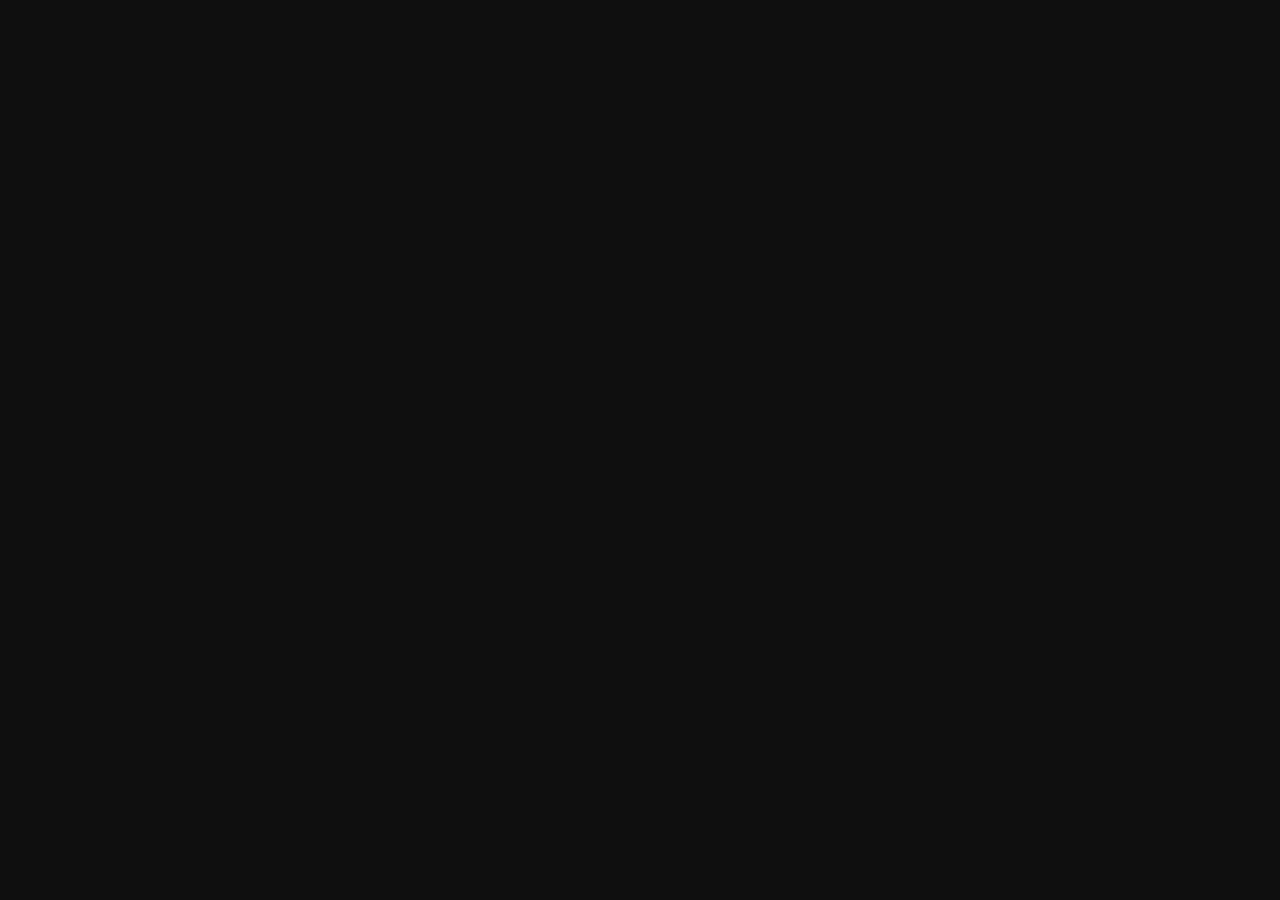
==== index.html @ 7dded7a1 "- fix google search index missings" ====
<!DOCTYPE html>
<html lang="en">
<head>
    <meta charset="UTF-8">
    <meta name="viewport" content="width=device-width, initial-scale=1.0">
    <title>Quit Smoking App | MyQuitly – Step by Step to Smoke-Free Life</title>
    
    <!-- Additional SEO Meta Tags -->
    <meta name="keywords" content="quit smoking app, stop smoking app, smoking cessation app, quit cigarettes, become non-smoker, reduce smoking">
    <meta name="author" content="MyQuitly">
    <meta name="robots" content="index, follow, max-image-preview:large, max-snippet:-1, max-video-preview:-1">
    <meta name="theme-color" content="#20C997">
    <meta name="msapplication-TileColor" content="#20C997">
    <meta name="description" content="MyQuitly is your quit smoking app: With a personalized reduction plan, daily check-ins and motivation, MyQuitly guides you step by step to a smoke-free life.">
    
    <!-- Meta Refresh as fallback for search engines (after JavaScript redirect) -->
    <meta http-equiv="refresh" content="2;url=https://myquitly.stargate-innovationhub.com/en/">
    
    <!-- SEO Meta Tags -->
    <link rel="canonical" href="https://myquitly.stargate-innovationhub.com/">
    <link rel="alternate" hreflang="en" href="https://myquitly.stargate-innovationhub.com/en/">
    <link rel="alternate" hreflang="de" href="https://myquitly.stargate-innovationhub.com/de/">
    <link rel="alternate" hreflang="x-default" href="https://myquitly.stargate-innovationhub.com/en/">
    
    <!-- Open Graph Meta Tags -->
    <meta property="og:title" content="Quit Smoking App | MyQuitly">
    <meta property="og:description" content="The quit smoking app with personalized reduction plan and daily guidance.">
    <meta property="og:url" content="https://myquitly.stargate-innovationhub.com/">
    <meta property="og:locale" content="en_US">
    <meta property="og:type" content="website">
    <meta property="og:image" content="https://myquitly.stargate-innovationhub.com/assets/en/Group 2_long.png">
    <meta property="og:image:width" content="1200">
    <meta property="og:image:height" content="630">
    <meta property="og:image:alt" content="MyQuitly quit smoking app screenshots">
    <meta property="og:site_name" content="MyQuitly">
    
    <!-- Twitter Card Meta Tags -->
    <meta name="twitter:card" content="summary_large_image">
    <meta name="twitter:title" content="Quit Smoking App | MyQuitly">
    <meta name="twitter:description" content="Quit smoking step by step with MyQuitly – without cold turkey.">
    <meta name="twitter:image" content="https://myquitly.stargate-innovationhub.com/assets/en/Group 2_long.png">
    <meta name="twitter:image:alt" content="MyQuitly quit smoking app screenshots">
    <meta name="twitter:site" content="@MyQuitly">
    <meta name="twitter:creator" content="@MyQuitly">
    
    <link rel="icon" type="image/png" href="assets/myquitly-icon-ios-app-store-1024x1024.png?v=5">
    <link rel="stylesheet" href="styles.css">
    
    <!-- JSON-LD Structured Data: SoftwareApplication -->
    <script type="application/ld+json">
    {
        "@context": "https://schema.org",
        "@type": "SoftwareApplication",
        "name": "MyQuitly",
        "applicationCategory": "HealthApplication",
        "operatingSystem": ["Android", "iOS"],
        "description": "MyQuitly is a quit smoking app that uses a personalized reduction plan to help users quit smoking step by step.",
        "url": "https://myquitly.stargate-innovationhub.com/",
        "inLanguage": ["en", "de"],
        "offers": {
            "@type": "Offer",
            "price": "0",
            "priceCurrency": "USD"
        },
        "creator": {
            "@type": "Organization",
            "name": "MyQuitly",
            "url": "https://myquitly.stargate-innovationhub.com/"
        },
        "featureList": [
            "Personalized reduction plan",
            "Daily check-ins",
            "Gamification elements",
            "Craving resistance timer",
            "Trigger analysis",
            "Milestone tracking"
        ],
        "screenshot": "https://myquitly.stargate-innovationhub.com/assets/en/Group 2_long.png"
    }
    </script>
    <link href="https://fonts.googleapis.com/css2?family=Inter:wght@300;400;500;600;700&display=swap" rel="stylesheet">
    <link rel="stylesheet" href="https://cdnjs.cloudflare.com/ajax/libs/font-awesome/6.0.0/css/all.min.css">
    
    <style>
        .redirect-container {
            display: flex;
            flex-direction: column;
            justify-content: center;
            align-items: center;
            min-height: 100vh;
            background: linear-gradient(135deg, #20C997 0%, #06B6D4 100%);
            color: white;
            text-align: center;
            font-family: 'Inter', sans-serif;
        }
        
        .redirect-logo {
            font-size: 3rem;
            margin-bottom: 2rem;
            animation: pulse 2s infinite;
        }
        
        .redirect-text {
            font-size: 1.5rem;
            margin-bottom: 2rem;
            font-weight: 500;
        }
        
        .redirect-links {
            display: flex;
            gap: 1rem;
            margin-top: 2rem;
        }
        
        .redirect-link {
            background: rgba(255, 255, 255, 0.2);
            color: white;
            padding: 12px 24px;
            border-radius: 8px;
            text-decoration: none;
            font-weight: 500;
            transition: all 0.3s ease;
            border: 2px solid transparent;
        }
        
        .redirect-link:hover {
            background: rgba(255, 255, 255, 0.3);
            border-color: rgba(255, 255, 255, 0.5);
            transform: translateY(-2px);
        }
        
        .loading-spinner {
            width: 40px;
            height: 40px;
            border: 4px solid rgba(255, 255, 255, 0.3);
            border-top: 4px solid white;
            border-radius: 50%;
            animation: spin 1s linear infinite;
            margin: 1rem auto;
        }
        
        @keyframes pulse {
            0%, 100% { transform: scale(1); }
            50% { transform: scale(1.05); }
        }
        
        @keyframes spin {
            0% { transform: rotate(0deg); }
            100% { transform: rotate(360deg); }
        }
        
        @media (max-width: 768px) {
            .redirect-links {
                flex-direction: column;
                align-items: center;
            }
            
            .redirect-text {
                font-size: 1.2rem;
                padding: 0 1rem;
            }
        }
    </style>
</head>
<body class="redirect-page">
    <div class="redirect-container">
        <div class="redirect-logo">🚭 My Quitly</div>
        <div class="redirect-text">Detecting your language preference...</div>
        <div class="loading-spinner"></div>
        <div class="redirect-text">Or choose your language:</div>
        <div class="redirect-links">
            <a href="en/" class="redirect-link">🇺🇸 English</a>
            <a href="de/" class="redirect-link">🇩🇪 Deutsch</a>
        </div>
    </div>

    <script>
        // Language detection and redirect
        function detectAndRedirect() {
            // Check for saved preference first
            const savedLang = localStorage.getItem('myquitly-language');
            if (savedLang && (savedLang === 'en' || savedLang === 'de')) {
                window.location.href = savedLang + '/';
                return;
            }
            
            // Check URL parameters
            const urlParams = new URLSearchParams(window.location.search);
            const langParam = urlParams.get('lang');
            if (langParam && (langParam === 'en' || langParam === 'de')) {
                localStorage.setItem('myquitly-language', langParam);
                window.location.href = langParam + '/';
                return;
            }
            
            // Check browser language
            const browserLang = navigator.language || navigator.userLanguage;
            if (browserLang.startsWith('de')) {
                window.location.href = 'de/';
                return;
            }
            
            // Check for German-speaking countries based on timezone
            try {
                const timezone = Intl.DateTimeFormat().resolvedOptions().timeZone;
                const germanTimezones = ['Europe/Berlin', 'Europe/Vienna', 'Europe/Zurich', 'Europe/Luxembourg', 'Europe/Vaduz'];
                if (germanTimezones.includes(timezone)) {
                    window.location.href = 'de/';
                    return;
                }
            } catch (e) {
                console.log('Timezone detection failed:', e);
            }
            
            // Default to English
            window.location.href = 'en/';
        }
        
        // Redirect after a short delay to show the loading animation
        setTimeout(detectAndRedirect, 1500);
        
        // Also redirect immediately if user clicks a language link
        document.querySelectorAll('.redirect-link').forEach(link => {
            link.addEventListener('click', (e) => {
                e.preventDefault();
                const lang = link.href.includes('/en/') ? 'en' : 'de';
                localStorage.setItem('myquitly-language', lang);
                window.location.href = lang + '/';
            });
        });
    </script>
</body>
</html>
---- styles.css ----
/* Reset and Base Styles */
* {
    margin: 0;
    padding: 0;
    box-sizing: border-box;
}

html {
    scroll-behavior: smooth;
}

/* Prevent flash of untranslated content - only for main redirect page */
body.redirect-page {
    opacity: 0;
    transition: opacity 0.3s ease-in-out;
}

body.redirect-page.translated {
    opacity: 1;
}

:root {
    /* Color Palette - My Quitly Brand Colors (Dark Mode) */
    --primary-color: #20C997;
    --primary-dark: #1BB887;
    --secondary-color: #06B6D4;
    --accent-color: #FF6B35;
    --text-primary: #FFFFFF;
    --text-secondary: #A0A0A0;
    --text-light: #6B6B6B;
    --bg-primary: #0F0F0F;
    --bg-secondary: #1A1A1A;
    --bg-dark: #111827;
    --bg-card: #242424;
    --border-color: #3A3A3A;
    --shadow-sm: 0 2px 4px rgba(0, 0, 0, 0.3);
    --shadow-md: 0 4px 8px rgba(0, 0, 0, 0.4);
    --shadow-lg: 0 8px 16px rgba(0, 0, 0, 0.5);
    --shadow-xl: 0 20px 40px rgba(0, 0, 0, 0.6);
    
    /* Typography */
    --font-family: 'Inter', -apple-system, BlinkMacSystemFont, 'Segoe UI', Roboto, sans-serif;
    --font-size-xs: 0.75rem;
    --font-size-sm: 0.875rem;
    --font-size-base: 1rem;
    --font-size-lg: 1.125rem;
    --font-size-xl: 1.25rem;
    --font-size-2xl: 1.5rem;
    --font-size-3xl: 1.875rem;
    --font-size-4xl: 2.25rem;
    --font-size-5xl: 3rem;
    --font-size-6xl: 3.75rem;
    
    /* Spacing */
    --spacing-1: 0.25rem;
    --spacing-2: 0.5rem;
    --spacing-3: 0.75rem;
    --spacing-4: 1rem;
    --spacing-5: 1.25rem;
    --spacing-6: 1.5rem;
    --spacing-8: 2rem;
    --spacing-10: 2.5rem;
    --spacing-12: 3rem;
    --spacing-16: 4rem;
    --spacing-20: 5rem;
    --spacing-24: 6rem;
    
    /* Border Radius */
    --radius-sm: 0.25rem;
    --radius-md: 0.375rem;
    --radius-lg: 0.5rem;
    --radius-xl: 0.75rem;
    --radius-2xl: 1rem;
    --radius-full: 9999px;
    
    /* Transitions */
    --transition-fast: 150ms ease-in-out;
    --transition-normal: 300ms ease-in-out;
    --transition-slow: 500ms ease-in-out;
}

body {
    font-family: var(--font-family);
    line-height: 1.6;
    color: var(--text-primary);
    background-color: var(--bg-primary);
    overflow-x: hidden;
}

/* Utility Classes */
.container {
    max-width: 100%;
    margin: 0;
    padding: 0 var(--spacing-4);
    width: 100%;
}

.gradient-text {
    background: linear-gradient(135deg, var(--primary-color), var(--secondary-color));
    -webkit-background-clip: text;
    -webkit-text-fill-color: transparent;
    background-clip: text;
}

/* Navigation */
.navbar {
    position: fixed;
    top: 0;
    width: 100%;
    background: rgba(15, 15, 15, 0.95);
    backdrop-filter: blur(10px);
    border-bottom: 1px solid var(--border-color);
    z-index: 1000;
    transition: var(--transition-normal);
}

.nav-container {
    max-width: 100%;
    margin: 0;
    padding: 0 var(--spacing-4);
    display: flex;
    justify-content: space-between;
    align-items: center;
    height: 70px;
    width: 100%;
}

.nav-logo {
    display: flex;
    align-items: center;
    gap: var(--spacing-3);
    text-decoration: none;
    color: inherit;
}

.nav-logo:link,
.nav-logo:visited,
.nav-logo:hover,
.nav-logo:focus {
    text-decoration: none;
    color: inherit;
}

.logo-img {
    width: 40px;
    height: 40px;
    object-fit: contain;
    border-radius: 8px;
}

.nav-logo h2 {
    font-size: var(--font-size-2xl);
    font-weight: 700;
    background: linear-gradient(135deg, var(--primary-color), var(--secondary-color));
    -webkit-background-clip: text;
    -webkit-text-fill-color: transparent;
    background-clip: text;
}

.nav-menu {
    display: flex;
    align-items: center;
    gap: var(--spacing-8);
}

.nav-link {
    text-decoration: none;
    color: var(--text-primary);
    font-weight: 500;
    transition: var(--transition-fast);
    position: relative;
}

.nav-link:hover {
    color: var(--primary-color);
}

.nav-link.cta-button {
    background: linear-gradient(135deg, var(--primary-color), var(--primary-dark));
    color: white;
    padding: var(--spacing-2) var(--spacing-6);
    border-radius: var(--radius-full);
    transition: var(--transition-normal);
}

.nav-link.cta-button:hover {
    transform: translateY(-2px);
    box-shadow: var(--shadow-lg);
    color: white;
}

.language-switcher {
    background: transparent;
    border: 2px solid var(--border-color);
    border-radius: var(--radius-lg);
    padding: var(--spacing-2) var(--spacing-4);
    display: flex;
    align-items: center;
    gap: var(--spacing-2);
    cursor: pointer;
    transition: var(--transition-fast);
    color: var(--text-primary);
    font-weight: 500;
}

.language-switcher:hover {
    border-color: var(--primary-color);
    color: var(--primary-color);
}

.language-switcher i {
    font-size: var(--font-size-sm);
}

.nav-toggle {
    display: none;
    flex-direction: column;
    cursor: pointer;
}

.bar {
    width: 25px;
    height: 3px;
    background: var(--text-primary);
    margin: 3px 0;
    transition: var(--transition-fast);
    border-radius: var(--radius-sm);
}

/* Hero Section */
.hero {
    min-height: 100vh;
    display: flex;
    align-items: center;
    padding-top: 100px;
    background: var(--bg-primary);
    position: relative;
    overflow: hidden;
}

.hero::before {
    content: '';
    position: absolute;
    top: 0;
    left: 0;
    right: 0;
    bottom: 0;
    background: url('data:image/svg+xml,<svg xmlns="http://www.w3.org/2000/svg" viewBox="0 0 100 100"><defs><pattern id="grain" width="100" height="100" patternUnits="userSpaceOnUse"><circle cx="25" cy="25" r="1" fill="%23ffffff" opacity="0.03"/><circle cx="75" cy="75" r="1" fill="%23ffffff" opacity="0.03"/><circle cx="50" cy="10" r="0.5" fill="%23ffffff" opacity="0.02"/><circle cx="10" cy="60" r="0.5" fill="%23ffffff" opacity="0.02"/><circle cx="90" cy="40" r="0.5" fill="%23ffffff" opacity="0.02"/></pattern></defs><rect width="100" height="100" fill="url(%23grain)"/></svg>');
    pointer-events: none;
}

.hero-container {
    max-width: 100%;
    margin: 0;
    padding: 0 var(--spacing-4);
    display: grid;
    grid-template-columns: 1fr 1fr;
    gap: var(--spacing-16);
    align-items: center;
    position: relative;
    z-index: 1;
    width: 100%;
}

.hero-badge {
    display: inline-flex;
    align-items: center;
    gap: var(--spacing-2);
    background: rgba(32, 201, 151, 0.2);
    color: var(--primary-color);
    padding: var(--spacing-2) var(--spacing-4);
    border-radius: var(--radius-full);
    font-size: var(--font-size-sm);
    font-weight: 500;
    margin-bottom: var(--spacing-6);
    animation: fadeInUp 0.6s ease-out;
}

.hero-title {
    font-size: var(--font-size-6xl);
    font-weight: 700;
    line-height: 1.1;
    margin-bottom: var(--spacing-6);
    animation: fadeInUp 0.6s ease-out 0.2s both;
}

.hero-description {
    font-size: var(--font-size-lg);
    color: var(--text-secondary);
    margin-bottom: var(--spacing-4);
    line-height: 1.7;
    animation: fadeInUp 0.6s ease-out 0.4s both;
}

.hero-slogan {
    font-size: var(--font-size-xl);
    font-weight: 600;
    color: var(--primary-color);
    margin-bottom: var(--spacing-8);
    animation: fadeInUp 0.6s ease-out 0.5s both;
}

.hero-buttons {
    display: flex;
    gap: var(--spacing-4);
    margin-bottom: var(--spacing-12);
    animation: fadeInUp 0.6s ease-out 0.6s both;
}

.btn {
    display: inline-flex;
    align-items: center;
    gap: var(--spacing-2);
    padding: var(--spacing-4) var(--spacing-8);
    border: none;
    border-radius: var(--radius-lg);
    font-size: var(--font-size-base);
    font-weight: 600;
    cursor: pointer;
    transition: var(--transition-normal);
    text-decoration: none;
    position: relative;
    overflow: hidden;
}

.app-store-btn {
    padding: var(--spacing-3) var(--spacing-6);
    background: #000;
    color: white;
    display: flex;
    align-items: center;
    gap: var(--spacing-3);
    border-radius: var(--radius-xl);
    font-size: var(--font-size-sm);
    font-weight: 600;
    text-decoration: none;
    transition: var(--transition-normal);
    min-width: 200px;
    width: 200px;
    justify-content: center;
}

.app-store-btn:hover {
    transform: translateY(-2px);
    box-shadow: var(--shadow-xl);
    background: #333;
    color: white;
}

.app-store-btn i {
    font-size: var(--font-size-xl);
}

.btn-text {
    display: flex;
    flex-direction: column;
    align-items: flex-start;
    line-height: 1.2;
}

.btn-small {
    font-size: 10px;
    font-weight: 400;
}

.btn-large {
    font-size: var(--font-size-base);
    font-weight: 600;
}

/* App Store Button Wrapper & Coming Soon Overlay */
.app-store-btn-wrapper {
    position: relative;
    display: inline-block;
}

.app-store-btn.disabled {
    opacity: 0.6;
    cursor: not-allowed;
    pointer-events: none;
}

.coming-soon-overlay {
    position: absolute;
    top: 50%;
    left: 50%;
    transform: translate(-50%, -50%);
    background: linear-gradient(135deg, var(--primary-color), var(--secondary-color));
    color: white;
    padding: var(--spacing-2) var(--spacing-4);
    border-radius: var(--radius-lg);
    font-size: var(--font-size-sm);
    font-weight: 600;
    box-shadow: var(--shadow-lg);
    z-index: 10;
    white-space: nowrap;
    animation: pulse 2s infinite;
}

@keyframes pulse {
    0%, 100% {
        transform: translate(-50%, -50%) scale(1);
        opacity: 1;
    }
    50% {
        transform: translate(-50%, -50%) scale(1.05);
        opacity: 0.9;
    }
}

.btn::before {
    content: '';
    position: absolute;
    top: 0;
    left: -100%;
    width: 100%;
    height: 100%;
    background: linear-gradient(90deg, transparent, rgba(255, 255, 255, 0.2), transparent);
    transition: var(--transition-slow);
}

.btn:hover::before {
    left: 100%;
}

.btn-primary {
    background: linear-gradient(135deg, var(--primary-color), var(--primary-dark));
    color: white;
    box-shadow: var(--shadow-md);
}

.btn-primary:hover {
    transform: translateY(-2px);
    box-shadow: var(--shadow-xl);
}

.btn-secondary {
    background: transparent;
    color: var(--text-primary);
    border: 2px solid var(--border-color);
}

.btn-secondary:hover {
    background: var(--bg-secondary);
    border-color: var(--primary-color);
    color: var(--primary-color);
    transform: translateY(-2px);
}

.hero-stats {
    display: flex;
    gap: var(--spacing-8);
    margin-bottom: var(--spacing-16);
    animation: fadeInUp 0.6s ease-out 0.8s both;
}

/* Hero Visual & App Showcase */
.hero-visual {
    display: flex;
    justify-content: center;
    align-items: center;
    animation: fadeInRight 0.8s ease-out 0.4s both;
    width: 100%;
}

.app-showcase {
    width: 100%;
    max-width: 1400px;
    margin: 0 auto;
    overflow: hidden;
    border-radius: var(--radius-2xl);
    box-shadow: var(--shadow-2xl);
    position: relative;
    height: 600px;
}

.showcase-image {
    width: 100%;
    height: 600px;
    border-radius: var(--radius-2xl);
    transition: var(--transition-normal);
    animation: slideHorizontal 30s linear infinite;
    object-fit: cover;
    object-position: left center;
}

.showcase-image:hover {
    animation-play-state: paused;
}

@keyframes slideHorizontal {
    0% {
        object-position: left center;
    }
    100% {
        object-position: right center;
    }
}

.stat {
    text-align: center;
}

.stat h3 {
    font-size: var(--font-size-2xl);
    font-weight: 700;
    color: var(--primary-color);
    margin-bottom: 0;
    line-height: 1.2;
}

/* Phone Mockup */
.phone-mockup {
    position: relative;
    display: flex;
    justify-content: center;
    align-items: center;
    animation: fadeInRight 0.8s ease-out 0.4s both;
}

.phone-screen {
    width: 280px;
    height: 560px;
    background: var(--bg-primary);
    border-radius: 40px;
    padding: 20px;
    box-shadow: var(--shadow-xl);
    position: relative;
    overflow: hidden;
}

.phone-screen::before {
    content: '';
    position: absolute;
    top: 10px;
    left: 50%;
    transform: translateX(-50%);
    width: 60px;
    height: 4px;
    background: var(--border-color);
    border-radius: var(--radius-full);
}

.app-interface {
    width: 100%;
    height: 100%;
    background: linear-gradient(135deg, #20C997 0%, #06B6D4 100%);
    border-radius: 30px;
    padding: var(--spacing-6);
    display: flex;
    flex-direction: column;
    position: relative;
    overflow: hidden;
}

.app-interface::before {
    content: '';
    position: absolute;
    top: -50%;
    left: -50%;
    width: 200%;
    height: 200%;
    background: radial-gradient(circle, rgba(255, 255, 255, 0.1) 0%, transparent 70%);
    animation: rotate 20s linear infinite;
}

.status-bar {
    display: flex;
    justify-content: space-between;
    align-items: center;
    color: white;
    font-size: var(--font-size-sm);
    font-weight: 600;
    margin-bottom: var(--spacing-8);
    position: relative;
    z-index: 1;
}

.indicators {
    display: flex;
    gap: var(--spacing-2);
}

.app-content {
    flex: 1;
    display: flex;
    flex-direction: column;
    gap: var(--spacing-4);
    position: relative;
    z-index: 1;
}

.feature-card {
    background: rgba(255, 255, 255, 0.3);
    backdrop-filter: blur(10px);
    border-radius: var(--radius-xl);
    padding: var(--spacing-6);
    text-align: center;
    color: white;
    transition: var(--transition-normal);
    opacity: 1;
}

.feature-card:hover {
    transform: translateY(-4px);
    background: rgba(255, 255, 255, 0.4);
}

.feature-card i {
    font-size: var(--font-size-2xl);
    margin-bottom: var(--spacing-3);
    display: block;
}

.feature-card h4 {
    font-size: var(--font-size-base);
    font-weight: 600;
}

/* Features Section */
.features {
    padding: var(--spacing-24) 0;
    background: var(--bg-primary);
}

.section-header {
    text-align: center;
    margin-bottom: var(--spacing-16);
}

.section-header h2 {
    font-size: var(--font-size-4xl);
    font-weight: 700;
    margin-bottom: var(--spacing-4);
    color: var(--text-primary);
}

.section-header p {
    font-size: var(--font-size-lg);
    color: var(--text-secondary);
    max-width: 600px;
    margin: 0 auto;
}

.features-grid {
    display: grid;
    grid-template-columns: repeat(auto-fit, minmax(280px, 1fr));
    gap: var(--spacing-8);
}

.feature-card {
    background: var(--bg-card);
    border: 1px solid var(--border-color);
    border-radius: var(--radius-xl);
    padding: var(--spacing-8);
    text-align: center;
    transition: var(--transition-normal);
    position: relative;
    overflow: hidden;
}

.feature-card::before {
    content: '';
    position: absolute;
    top: 0;
    left: 0;
    right: 0;
    height: 4px;
    background: linear-gradient(135deg, var(--primary-color), var(--secondary-color));
    transform: scaleX(0);
    transition: var(--transition-normal);
}

.feature-card:hover::before {
    transform: scaleX(1);
}

.feature-card:hover {
    transform: translateY(-8px);
    box-shadow: var(--shadow-xl);
    border-color: var(--primary-color);
}

.feature-icon {
    width: 80px;
    height: 80px;
    background: linear-gradient(135deg, var(--primary-color), var(--secondary-color));
    border-radius: var(--radius-2xl);
    display: flex;
    align-items: center;
    justify-content: center;
    margin: 0 auto var(--spacing-6);
    transition: var(--transition-normal);
    position: relative;
}

.feature-card:hover .feature-icon {
    transform: scale(1.1) rotate(5deg);
}

.feature-icon i {
    font-size: 2.5rem;
    color: white;
    line-height: 1;
    display: flex;
    align-items: center;
    justify-content: center;
    width: 100%;
    height: 100%;
    padding-top: 4px;
}

.feature-card h3 {
    font-size: var(--font-size-xl);
    font-weight: 600;
    margin-bottom: var(--spacing-4);
    color: var(--text-primary);
}

.feature-card p {
    color: var(--text-secondary);
    line-height: 1.7;
}

/* About Section */
.about {
    padding: var(--spacing-24) 0;
    background: linear-gradient(135deg, rgba(32, 201, 151, 0.08), rgba(6, 182, 212, 0.08));
}

.about-grid {
    display: grid;
    grid-template-columns: repeat(auto-fit, minmax(280px, 1fr));
    gap: var(--spacing-8);
    margin-top: var(--spacing-12);
}

.about-card {
    background: var(--bg-card);
    border-radius: var(--radius-2xl);
    padding: var(--spacing-8);
    text-align: center;
    box-shadow: var(--shadow-md);
    transition: var(--transition-normal);
}

.about-card:hover {
    transform: translateY(-4px);
    box-shadow: var(--shadow-lg);
}

.visual-card {
    background: var(--bg-card);
    border-radius: var(--radius-xl);
    padding: var(--spacing-8);
    box-shadow: var(--shadow-lg);
    border: 1px solid var(--border-color);
}

.card-header {
    margin-bottom: var(--spacing-6);
}

.card-dots {
    display: flex;
    gap: var(--spacing-2);
}

.card-dots span {
    width: 12px;
    height: 12px;
    border-radius: var(--radius-full);
    background: var(--border-color);
}

.card-dots span:first-child {
    background: #ff5f57;
}

.card-dots span:nth-child(2) {
    background: #ffbd2e;
}

.card-dots span:last-child {
    background: #28ca42;
}

.progress-item {
    display: flex;
    align-items: center;
    gap: var(--spacing-4);
    margin-bottom: var(--spacing-6);
}

.progress-item span:first-child {
    min-width: 120px;
    font-weight: 500;
    color: var(--text-primary);
}

.progress-bar {
    flex: 1;
    height: 8px;
    background: var(--border-color);
    border-radius: var(--radius-full);
    overflow: hidden;
}

.progress-fill {
    height: 100%;
    background: linear-gradient(135deg, var(--primary-color), var(--secondary-color));
    border-radius: var(--radius-full);
    transition: var(--transition-slow);
    transform: scaleX(0);
    transform-origin: left;
}

.progress-value {
    min-width: 40px;
    font-weight: 600;
    color: var(--primary-color);
}

/* How It Works Section */
.how-it-works {
    padding: var(--spacing-24) 0;
    background: var(--bg-primary);
}

.how-it-works-content {
    display: grid;
    grid-template-columns: repeat(auto-fit, minmax(280px, 1fr));
    gap: var(--spacing-8);
    margin-top: var(--spacing-12);
}

.how-it-works-card {
    background: var(--bg-card);
    border-radius: var(--radius-2xl);
    padding: var(--spacing-8);
    box-shadow: var(--shadow-md);
    position: relative;
    transition: var(--transition-normal);
}

.how-it-works-card:hover {
    transform: translateY(-8px);
    box-shadow: var(--shadow-xl);
}

.how-it-works-card .card-number {
    position: absolute;
    top: -20px;
    left: 50%;
    transform: translateX(-50%);
    background: linear-gradient(135deg, var(--primary-color), var(--secondary-color));
    color: white;
    width: 40px;
    height: 40px;
    border-radius: 50%;
    display: flex;
    align-items: center;
    justify-content: center;
    font-weight: 700;
    font-size: var(--font-size-lg);
    z-index: 2;
    align-items: center;
    justify-content: center;
    font-size: var(--font-size-xl);
    font-weight: 700;
    box-shadow: var(--shadow-lg);
}

.card-content {
    margin-top: var(--spacing-4);
}

.card-icon-large {
    font-size: 3rem;
    background: linear-gradient(135deg, var(--primary-color), var(--secondary-color));
    -webkit-background-clip: text;
    -webkit-text-fill-color: transparent;
    background-clip: text;
    margin-bottom: var(--spacing-4);
    text-align: center;
    display: block;
    width: 100%;
}

.countdown-demo, .craving-demo, .streak-demo {
    margin-top: var(--spacing-6);
    padding: var(--spacing-4);
    background: var(--bg-primary);
    border-radius: var(--radius-xl);
}

.countdown-number {
    font-size: var(--font-size-5xl);
    font-weight: 700;
    background: linear-gradient(135deg, var(--primary-color), var(--secondary-color));
    -webkit-background-clip: text;
    -webkit-text-fill-color: transparent;
    background-clip: text;
    text-align: center;
    line-height: 1;
}

.countdown-label {
    text-align: center;
    color: var(--text-secondary);
    font-size: var(--font-size-sm);
    margin-top: var(--spacing-2);
}

.countdown-progress {
    width: 100%;
    height: 12px;
    background: var(--border-color);
    border-radius: var(--radius-full);
    overflow: hidden;
    margin-top: var(--spacing-4);
}

.countdown-bar {
    height: 100%;
    background: linear-gradient(135deg, var(--primary-color), var(--secondary-color));
    border-radius: var(--radius-full);
    transition: var(--transition-slow);
}

.craving-strategies {
    display: flex;
    justify-content: space-around;
    gap: var(--spacing-2);
}

.strategy-item {
    display: flex;
    flex-direction: column;
    align-items: center;
    gap: var(--spacing-2);
    font-size: var(--font-size-xs);
    color: var(--text-secondary);
    text-align: center;
}

.strategy-item i {
    font-size: var(--font-size-xl);
    color: var(--primary-color);
}

.streak-header {
    display: flex;
    align-items: baseline;
    justify-content: center;
    gap: var(--spacing-2);
    margin-bottom: var(--spacing-4);
}

.streak-number {
    font-size: var(--font-size-4xl);
    font-weight: 700;
    background: linear-gradient(135deg, var(--accent-color), #FF6B35);
    -webkit-background-clip: text;
    -webkit-text-fill-color: transparent;
    background-clip: text;
}

.streak-label {
    font-size: var(--font-size-sm);
    color: var(--text-secondary);
}

.streak-grid {
    display: flex;
    justify-content: space-between;
    gap: var(--spacing-2);
}

.streak-day {
    flex: 1;
    aspect-ratio: 1;
    display: flex;
    align-items: center;
    justify-content: center;
    border-radius: var(--radius-lg);
    background: var(--bg-card);
    border: 2px solid var(--border-color);
    font-weight: 600;
    font-size: var(--font-size-sm);
    color: var(--text-light);
    transition: var(--transition-fast);
}

.streak-day.active {
    background: linear-gradient(135deg, var(--accent-color), #FF6B35);
    border-color: transparent;
    color: white;
}

.streak-day.today {
    box-shadow: 0 0 12px rgba(255, 107, 53, 0.4);
}

/* Trust Section */
.trust {
    padding: var(--spacing-24) 0;
    background: linear-gradient(135deg, rgba(32, 201, 151, 0.08), rgba(6, 182, 212, 0.08));
}

.trust-grid {
    display: grid;
    grid-template-columns: repeat(auto-fit, minmax(280px, 1fr));
    gap: var(--spacing-8);
    margin-top: var(--spacing-12);
}

.trust-card {
    background: var(--bg-card);
    border-radius: var(--radius-2xl);
    padding: var(--spacing-8);
    text-align: center;
    box-shadow: var(--shadow-md);
    transition: var(--transition-normal);
}

.trust-card:hover {
    transform: translateY(-4px);
    box-shadow: var(--shadow-lg);
}

.trust-icon {
    font-size: 3rem;
    background: linear-gradient(135deg, var(--primary-color), var(--secondary-color));
    -webkit-background-clip: text;
    -webkit-text-fill-color: transparent;
    background-clip: text;
    margin-bottom: var(--spacing-4);
}

.trust-card h3 {
    font-size: var(--font-size-xl);
    font-weight: 700;
    margin-bottom: var(--spacing-3);
    color: var(--text-primary);
}

.trust-card p {
    color: var(--text-secondary);
    line-height: 1.7;
}

@media (max-width: 768px) {
    .how-it-works-content {
        grid-template-columns: 1fr;
    }
    
    .trust-grid,
    .about-grid {
        grid-template-columns: 1fr;
    }
    
    .countdown-number, .streak-number {
        font-size: var(--font-size-4xl);
    }
}

@media (max-width: 480px) {
    .how-it-works-card {
        padding: var(--spacing-6);
    }
    
    .card-icon-large {
        font-size: 2.5rem;
    }
    
    .trust-icon {
        font-size: 2.5rem;
    }
}

/* Contact Section */
.contact {
    padding: var(--spacing-24) 0;
    background: var(--bg-primary);
}

.contact-content {
    display: flex;
    justify-content: center;
    align-items: center;
    margin-top: var(--spacing-16);
}

.contact-info {
    display: flex;
    flex-direction: row;
    gap: var(--spacing-8);
    align-items: stretch;
    max-width: 900px;
    width: 100%;
}

.contact-item {
    display: flex;
    flex-direction: column;
    align-items: center;
    gap: var(--spacing-4);
    flex: 1;
    text-align: center;
}

.contact-item i {
    width: 60px;
    height: 60px;
    background: linear-gradient(135deg, var(--primary-color), var(--secondary-color));
    border-radius: var(--radius-xl);
    display: flex;
    align-items: center;
    justify-content: center;
    color: white;
    font-size: var(--font-size-xl);
    flex-shrink: 0;
}

.contact-item > div {
    display: flex;
    flex-direction: column;
    align-items: center;
}

.contact-item h4 {
    font-size: var(--font-size-lg);
    font-weight: 600;
    margin-bottom: var(--spacing-1);
    color: var(--text-primary);
}

.contact-item p {
    color: var(--text-secondary);
}

.contact-item a {
    color: var(--text-secondary);
    text-decoration: none;
    transition: var(--transition-fast);
}

.contact-item a:hover {
    color: var(--primary-color);
    text-decoration: underline;
}

.contact-form {
    background: var(--bg-secondary);
    padding: var(--spacing-8);
    border-radius: var(--radius-xl);
    border: 1px solid var(--border-color);
}

.form-group {
    margin-bottom: var(--spacing-6);
}

.form-group input,
.form-group textarea {
    width: 100%;
    padding: var(--spacing-4);
    border: 2px solid var(--border-color);
    border-radius: var(--radius-lg);
    font-size: var(--font-size-base);
    font-family: var(--font-family);
    transition: var(--transition-fast);
    background: var(--bg-primary);
}

.form-group input:focus,
.form-group textarea:focus {
    outline: none;
    border-color: var(--primary-color);
    box-shadow: 0 0 0 3px rgba(32, 201, 151, 0.2);
}

.form-group textarea {
    resize: vertical;
    min-height: 120px;
}

/* Footer */
.footer {
    background: var(--bg-secondary);
    color: white;
    padding: var(--spacing-16) 0 var(--spacing-8);
}

.footer-content {
    display: grid;
    grid-template-columns: 2fr 1fr 1fr 1fr;
    gap: var(--spacing-8);
    margin-bottom: var(--spacing-8);
}

.footer-logo {
    display: flex;
    align-items: center;
    gap: var(--spacing-3);
    margin-bottom: var(--spacing-4);
}

.footer-logo-img {
    width: 32px;
    height: 32px;
    object-fit: contain;
    border-radius: 6px;
}

.footer-logo h3 {
    font-size: var(--font-size-xl);
    font-weight: 600;
    background: linear-gradient(135deg, var(--primary-color), var(--secondary-color));
    -webkit-background-clip: text;
    -webkit-text-fill-color: transparent;
    background-clip: text;
    margin: 0;
}

.footer-section h3,
.footer-section h4 {
    margin-bottom: var(--spacing-4);
    font-weight: 600;
}

.footer-section h3 {
    font-size: var(--font-size-xl);
    background: linear-gradient(135deg, var(--primary-color), var(--secondary-color));
    -webkit-background-clip: text;
    -webkit-text-fill-color: transparent;
    background-clip: text;
}

.footer-section p {
    color: var(--text-secondary);
    margin-bottom: var(--spacing-6);
    line-height: 1.7;
}

.footer-section ul {
    list-style: none;
}

.footer-section ul li {
    margin-bottom: var(--spacing-2);
}

.footer-section ul li a {
    color: var(--text-secondary);
    text-decoration: none;
    transition: var(--transition-fast);
}

.footer-section ul li a:hover {
    color: var(--primary-color);
}

.social-links {
    display: flex;
    gap: var(--spacing-4);
}

.social-links a {
    width: 40px;
    height: 40px;
    background: rgba(255, 255, 255, 0.1);
    border-radius: var(--radius-lg);
    display: flex;
    align-items: center;
    justify-content: center;
    color: white;
    text-decoration: none;
    transition: var(--transition-fast);
}

.social-links a:hover {
    background: var(--primary-color);
    transform: translateY(-2px);
}

.footer-bottom {
    border-top: 1px solid var(--border-color);
    padding-top: var(--spacing-8);
    text-align: center;
    color: var(--text-secondary);
}

/* Animations */
@keyframes fadeInUp {
    from {
        opacity: 0;
        transform: translateY(30px);
    }
    to {
        opacity: 1;
        transform: translateY(0);
    }
}

@keyframes fadeInRight {
    from {
        opacity: 0;
        transform: translateX(30px);
    }
    to {
        opacity: 1;
        transform: translateX(0);
    }
}

@keyframes rotate {
    from {
        transform: rotate(0deg);
    }
    to {
        transform: rotate(360deg);
    }
}

@keyframes float {
    0%, 100% {
        transform: translateY(0px);
    }
    50% {
        transform: translateY(-20px);
    }
}

.phone-mockup {
    animation: float 6s ease-in-out infinite;
}

/* Responsive Design */
@media (max-width: 1024px) {
    .hero-container {
        grid-template-columns: 1fr;
        gap: var(--spacing-12);
        text-align: center;
    }
    
    .hero-visual {
        order: 1;
    }
    
    .app-showcase {
        max-width: 100%;
        height: 400px;
    }
    
    .showcase-image {
        height: 400px;
        width: 100%;
    }
    
    .footer-content {
        grid-template-columns: 1fr 1fr;
        gap: var(--spacing-8);
    }
}

@media (max-width: 768px) {
    .nav-menu {
        position: fixed;
        left: -100%;
        top: 70px;
        flex-direction: column;
        background-color: var(--bg-card);
        width: 100%;
        text-align: center;
        transition: var(--transition-normal);
        box-shadow: var(--shadow-lg);
        padding: var(--spacing-8) 0;
        z-index: 1000;
    }
    
    .nav-menu.active {
        left: 0;
    }
    
    .language-switcher {
        margin-top: var(--spacing-4);
        margin-left: 0;
    }
    
    .nav-toggle {
        display: flex;
    }
    
    .nav-toggle.active .bar:nth-child(2) {
        opacity: 0;
    }
    
    .nav-toggle.active .bar:nth-child(1) {
        transform: translateY(8px) rotate(45deg);
    }
    
    .nav-toggle.active .bar:nth-child(3) {
        transform: translateY(-8px) rotate(-45deg);
    }
    
    .hero-title {
        font-size: var(--font-size-4xl);
    }
    
    .hero-subtitle {
        font-size: var(--font-size-lg);
        margin-bottom: var(--spacing-6);
    }
    
    .hero-buttons {
        flex-direction: column;
        align-items: center;
        gap: var(--spacing-4);
    }
    
    .hero-stats {
        justify-content: center;
        flex-wrap: wrap;
        gap: var(--spacing-4);
    }
    
    .hero-stat {
        min-width: 120px;
        text-align: center;
    }
    
    .features-grid {
        grid-template-columns: 1fr;
        gap: var(--spacing-8);
    }
    
    .footer-content {
        grid-template-columns: 1fr;
        text-align: center;
        gap: var(--spacing-6);
    }
    
    .contact-info {
        flex-direction: column;
        max-width: 600px;
    }
    
    .phone-screen {
        width: 240px;
        height: 480px;
    }
    
    .app-store-btn {
        min-width: 160px;
        font-size: var(--font-size-sm);
        padding: var(--spacing-3) var(--spacing-5);
    }
    
    .section-header h2 {
        font-size: var(--font-size-4xl);
    }
    
    .section-header p {
        font-size: var(--font-size-lg);
    }
}

@media (max-width: 480px) {
    .container {
        padding: 0 var(--spacing-3);
    }
    
    .hero-title {
        font-size: var(--font-size-3xl);
        line-height: 1.2;
    }
    
    .hero-subtitle {
        font-size: var(--font-size-base);
        margin-bottom: var(--spacing-5);
    }
    
    .section-header h2 {
        font-size: var(--font-size-3xl);
    }
    
    .phone-screen {
        width: 200px;
        height: 400px;
        padding: 15px;
    }
    
    .btn {
        padding: var(--spacing-3) var(--spacing-6);
        font-size: var(--font-size-sm);
        width: 100%;
        max-width: 280px;
    }
    
    .app-store-btn {
        min-width: 140px;
        font-size: var(--font-size-xs);
        padding: var(--spacing-2) var(--spacing-4);
    }
    
    .hero-buttons {
        width: 100%;
        padding: 0 var(--spacing-4);
    }
    
    .hero-stats {
        flex-direction: column;
        gap: var(--spacing-3);
        text-align: center;
    }
    
    .hero-stat {
        width: 100%;
    }
    
    .app-showcase {
        max-width: 100%;
        padding: 0 var(--spacing-4);
        height: 300px;
    }
    
    .showcase-image {
        border-radius: var(--radius-lg);
        height: 300px;
        width: 100%;
    }
}

/* SEO Content Sections */
.seo-how-it-works {
    padding: var(--spacing-20) 0;
    background: linear-gradient(135deg, rgba(32, 201, 151, 0.05), rgba(6, 182, 212, 0.05));
}

.seo-content {
    display: grid;
    grid-template-columns: repeat(auto-fit, minmax(300px, 1fr));
    gap: var(--spacing-8);
    margin-top: var(--spacing-12);
}

.seo-step {
    background: var(--bg-card);
    padding: var(--spacing-8);
    border-radius: var(--radius-xl);
    border: 1px solid var(--border-color);
    box-shadow: var(--shadow-sm);
    transition: var(--transition-normal);
    position: relative;
    padding-top: var(--spacing-12);
}

.seo-step:hover {
    transform: translateY(-2px);
    box-shadow: var(--shadow-md);
}

.seo-step h3 {
    color: var(--primary-color);
    font-size: var(--font-size-xl);
    font-weight: 600;
    margin-bottom: var(--spacing-4);
}

.seo-step p {
    color: var(--text-secondary);
    line-height: 1.6;
}

.seo-step-number {
    position: absolute;
    top: -20px;
    left: 50%;
    transform: translateX(-50%);
    background: linear-gradient(135deg, var(--primary-color), var(--secondary-color));
    color: white;
    width: 40px;
    height: 40px;
    border-radius: 50%;
    display: flex;
    align-items: center;
    justify-content: center;
    font-weight: 700;
    font-size: var(--font-size-lg);
    z-index: 2;
}

.benefits {
    padding: var(--spacing-20) 0;
    background: var(--bg-primary);
}

.benefits-list {
    display: grid;
    grid-template-columns: repeat(auto-fit, minmax(350px, 1fr));
    gap: var(--spacing-6);
    margin-top: var(--spacing-12);
}

.benefit-item {
    display: flex;
    align-items: flex-start;
    gap: var(--spacing-4);
    background: var(--bg-card);
    padding: var(--spacing-6);
    border-radius: var(--radius-lg);
    border: 1px solid var(--border-color);
    box-shadow: var(--shadow-sm);
    transition: var(--transition-normal);
}

.benefit-item:hover {
    transform: translateY(-2px);
    box-shadow: var(--shadow-md);
}

.benefit-icon {
    flex-shrink: 0;
    width: 50px;
    height: 50px;
    background: linear-gradient(135deg, var(--primary-color), var(--secondary-color));
    border-radius: var(--radius-lg);
    display: flex;
    align-items: center;
    justify-content: center;
    color: white;
    font-size: var(--font-size-xl);
}

.benefit-content h3 {
    color: var(--text-primary);
    font-size: var(--font-size-lg);
    font-weight: 600;
    margin-bottom: var(--spacing-2);
}

.benefit-content p {
    color: var(--text-secondary);
    line-height: 1.6;
}

.target-group {
    padding: var(--spacing-20) 0;
    background: linear-gradient(135deg, rgba(32, 201, 151, 0.03), rgba(6, 182, 212, 0.03));
}

.target-content {
    margin-top: var(--spacing-12);
}

.target-intro {
    text-align: center;
    margin-bottom: var(--spacing-8);
}

.target-intro p {
    font-size: var(--font-size-lg);
    color: var(--text-primary);
    font-weight: 500;
}

.target-list {
    display: grid;
    grid-template-columns: repeat(auto-fit, minmax(300px, 1fr));
    gap: var(--spacing-6);
}

.target-item {
    display: flex;
    align-items: center;
    gap: var(--spacing-4);
    background: var(--bg-card);
    padding: var(--spacing-6);
    border-radius: var(--radius-lg);
    border: 1px solid var(--border-color);
    box-shadow: var(--shadow-sm);
    transition: var(--transition-normal);
}

.target-item:hover {
    transform: translateY(-2px);
    box-shadow: var(--shadow-md);
}

.target-icon {
    flex-shrink: 0;
    width: 40px;
    height: 40px;
    background: linear-gradient(135deg, var(--primary-color), var(--secondary-color));
    border-radius: var(--radius-md);
    display: flex;
    align-items: center;
    justify-content: center;
    color: white;
    font-size: var(--font-size-lg);
}

.target-item p {
    color: var(--text-primary);
    font-size: var(--font-size-base);
    line-height: 1.6;
    margin: 0;
}

.faq {
    padding: var(--spacing-20) 0;
    background: var(--bg-primary);
}

.faq-content {
    display: grid;
    grid-template-columns: repeat(auto-fit, minmax(400px, 1fr));
    gap: var(--spacing-6);
    margin-top: var(--spacing-12);
}

.faq-item {
    background: var(--bg-card);
    padding: var(--spacing-8);
    border-radius: var(--radius-xl);
    border: 1px solid var(--border-color);
    box-shadow: var(--shadow-sm);
    transition: var(--transition-normal);
}

.faq-item:hover {
    transform: translateY(-2px);
    box-shadow: var(--shadow-md);
}

.faq-item h3 {
    color: var(--primary-color);
    font-size: var(--font-size-lg);
    font-weight: 600;
    margin-bottom: var(--spacing-4);
    line-height: 1.4;
}

.faq-item p {
    color: var(--text-secondary);
    line-height: 1.6;
    margin: 0;
}

/* Responsive FAQ */
@media (max-width: 768px) {
    .faq-content {
        grid-template-columns: 1fr;
        gap: var(--spacing-4);
    }
    
    .faq-item {
        padding: var(--spacing-6);
    }
}

/* Breadcrumbs Navigation */
.breadcrumbs {
    background: var(--bg-secondary);
    padding: var(--spacing-4) 0;
    border-bottom: 1px solid var(--border-color);
}

.breadcrumb-list {
    display: flex;
    align-items: center;
    gap: var(--spacing-2);
    list-style: none;
    margin: 0;
    padding: 0;
    font-size: var(--font-size-sm);
}

.breadcrumb-item {
    display: flex;
    align-items: center;
    color: var(--text-secondary);
}

.breadcrumb-item:not(:last-child)::after {
    content: '>';
    margin-left: var(--spacing-2);
    color: var(--text-light);
}

.breadcrumb-item a {
    display: flex;
    align-items: center;
    gap: var(--spacing-1);
    color: var(--text-secondary);
    text-decoration: none;
    transition: var(--transition-fast);
}

.breadcrumb-item a:hover {
    color: var(--primary-color);
}

.breadcrumb-item.active {
    color: var(--text-primary);
    font-weight: 500;
}

.breadcrumb-item i {
    font-size: 12px;
}

/* Responsive Breadcrumbs */
@media (max-width: 768px) {
    .breadcrumb-item span {
        display: none;
    }
    
    .breadcrumb-item:first-child span {
        display: inline;
    }
    
    .breadcrumb-item.active span {
        display: inline;
    }
}

/* Scroll animations */
.scroll-animate {
    opacity: 0;
    transform: translateY(30px);
    transition: var(--transition-slow);
}

.scroll-animate.animate {
    opacity: 1;
    transform: translateY(0);
}

/* Custom scrollbar */
::-webkit-scrollbar {
    width: 8px;
}

::-webkit-scrollbar-track {
    background: var(--bg-secondary);
}

::-webkit-scrollbar-thumb {
    background: var(--primary-color);
    border-radius: var(--radius-full);
}

::-webkit-scrollbar-thumb:hover {
    background: var(--primary-dark);
}

/* GDPR Cookie Banner */
.cookie-banner {
    position: fixed;
    bottom: 0;
    left: 0;
    right: 0;
    background: var(--bg-card);
    border-top: 1px solid var(--border-color);
    box-shadow: 0 -4px 6px -1px rgb(0 0 0 / 0.1);
    z-index: 10000;
    transform: translateY(100%);
    transition: transform 0.3s ease-in-out;
}

.cookie-banner.show {
    transform: translateY(0);
}

.cookie-content {
    max-width: 100%;
    margin: 0;
    padding: var(--spacing-6);
    display: flex;
    align-items: center;
    gap: var(--spacing-6);
    width: 100%;
}

.cookie-text h4 {
    margin-bottom: var(--spacing-2);
    color: var(--text-primary);
    font-size: var(--font-size-lg);
}

.cookie-text p {
    color: var(--text-secondary);
    font-size: var(--font-size-sm);
    line-height: 1.5;
    margin: 0;
    margin-bottom: var(--spacing-2);
}

.cookie-links {
    margin-top: var(--spacing-2);
    font-size: var(--font-size-xs);
}

.cookie-links a {
    color: var(--primary-color);
    text-decoration: none;
    transition: var(--transition-fast);
}

.cookie-links a:hover {
    color: var(--primary-dark);
    text-decoration: underline;
}

.cookie-buttons {
    display: flex;
    gap: var(--spacing-3);
    flex-shrink: 0;
}

.cookie-btn {
    padding: var(--spacing-2) var(--spacing-4);
    border: none;
    border-radius: var(--radius-lg);
    font-size: var(--font-size-sm);
    font-weight: 600;
    cursor: pointer;
    transition: var(--transition-fast);
    white-space: nowrap;
}

.cookie-btn-primary {
    background: var(--primary-color);
    color: white;
}

.cookie-btn-primary:hover {
    background: var(--primary-dark);
}

.cookie-btn-secondary {
    background: transparent;
    color: var(--text-primary);
    border: 1px solid var(--border-color);
}

.cookie-btn-secondary:hover {
    background: var(--bg-secondary);
}

/* Cookie Modal */
.cookie-modal {
    position: fixed;
    top: 0;
    left: 0;
    right: 0;
    bottom: 0;
    background: rgba(0, 0, 0, 0.5);
    z-index: 10001;
    display: none;
    align-items: center;
    justify-content: center;
    padding: var(--spacing-4);
}

.cookie-modal.show {
    display: flex;
}

.cookie-modal-content {
    background: var(--bg-card);
    border-radius: var(--radius-xl);
    max-width: 500px;
    width: 100%;
    max-height: 80vh;
    overflow-y: auto;
    box-shadow: var(--shadow-xl);
}

.cookie-modal-header {
    padding: var(--spacing-6);
    border-bottom: 1px solid var(--border-color);
    display: flex;
    justify-content: space-between;
    align-items: center;
}

.cookie-modal-header h3 {
    margin: 0;
    color: var(--text-primary);
}

.cookie-modal-close {
    background: none;
    border: none;
    font-size: var(--font-size-2xl);
    cursor: pointer;
    color: var(--text-secondary);
    padding: var(--spacing-1);
    line-height: 1;
}

.cookie-modal-close:hover {
    color: var(--text-primary);
}

.cookie-modal-body {
    padding: var(--spacing-6);
}

.cookie-category {
    margin-bottom: var(--spacing-6);
}

.cookie-category h4 {
    margin-bottom: var(--spacing-2);
    color: var(--text-primary);
    font-size: var(--font-size-base);
}

.cookie-category p {
    color: var(--text-secondary);
    font-size: var(--font-size-sm);
    margin-bottom: var(--spacing-3);
    line-height: 1.5;
}

.cookie-toggle {
    display: flex;
    align-items: center;
    gap: var(--spacing-3);
    cursor: pointer;
}

.cookie-toggle.disabled {
    opacity: 0.6;
    cursor: not-allowed;
}

.cookie-toggle input[type="checkbox"] {
    display: none;
}

.toggle-slider {
    width: 44px;
    height: 24px;
    background: var(--border-color);
    border-radius: var(--radius-full);
    position: relative;
    transition: var(--transition-fast);
}

.toggle-slider::before {
    content: '';
    position: absolute;
    top: 2px;
    left: 2px;
    width: 20px;
    height: 20px;
    background: var(--bg-primary);
    border-radius: var(--radius-full);
    transition: var(--transition-fast);
    box-shadow: 0 2px 4px rgba(0, 0, 0, 0.3);
}

.cookie-toggle input[type="checkbox"]:checked + .toggle-slider {
    background: var(--primary-color);
}

.cookie-toggle input[type="checkbox"]:checked + .toggle-slider::before {
    transform: translateX(20px);
}

.cookie-modal-footer {
    padding: var(--spacing-6);
    border-top: 1px solid var(--border-color);
    text-align: right;
}

/* Responsive Cookie Banner */
@media (max-width: 768px) {
    .cookie-content {
        flex-direction: column;
        align-items: stretch;
        gap: var(--spacing-4);
    }
    
    /* Privacy and Terms pages responsiveness */
    .about-text {
        padding: 2rem 1.5rem !important;
        margin: 0 !important;
        max-width: 100% !important;
        width: 100% !important;
    }
    
    .section-header h1 {
        font-size: 2.5rem !important;
    }
    
    .section-header p {
        font-size: 1rem !important;
    }
    
    /* Navigation responsiveness for sub-pages */
    .nav-menu {
        position: fixed;
        left: -100%;
        top: 70px;
        flex-direction: column;
        background-color: var(--bg-card);
        width: 100%;
        text-align: center;
        transition: var(--transition-normal);
        box-shadow: var(--shadow-lg);
        padding: var(--spacing-8) 0;
        z-index: 1000;
    }
    
    .nav-menu.active {
        left: 0;
    }
    
    .nav-toggle {
        display: flex;
    }
    
    .language-switcher {
        margin-top: var(--spacing-4);
        margin-left: 0;
    }
}

@media (max-width: 480px) {
    /* Further mobile optimizations */
    .about-text {
        padding: 1.5rem 1rem !important;
        margin: 0 !important;
        max-width: 100% !important;
        width: 100% !important;
    }
    
    .section-header h1 {
        font-size: 2rem !important;
        margin-bottom: 0.5rem !important;
    }
    
    .section-header {
        margin-bottom: 2rem !important;
    }
    
    .about-text h2 {
        font-size: 1.25rem !important;
        margin-top: 1.5rem !important;
        margin-bottom: 0.75rem !important;
    }
    
    .about-text p {
        font-size: 0.95rem !important;
        line-height: 1.5 !important;
    }
    
    .about-text ul {
        padding-left: 1rem !important;
    }
    
    .about-text li {
        font-size: 0.95rem !important;
        margin-bottom: 0.25rem !important;
    }
    
    /* Navigation for very small screens */
    .nav-container {
        padding: 0 var(--spacing-3);
    }
    
    .nav-logo h2 {
        font-size: 1.25rem;
    }
}

@media (max-width: 360px) {
    /* Extra small screens */
    .about-text {
        padding: 1rem 0.75rem !important;
        margin: 0 !important;
        max-width: 100% !important;
        width: 100% !important;
    }
    
    .section-header h1 {
        font-size: 1.75rem !important;
    }
    
    .about-text h2 {
        font-size: 1.1rem !important;
    }
    
    .about-text p, .about-text li {
        font-size: 0.9rem !important;
    }
}

/* Screenshot Slider Styles */
.screenshot-slider {
    position: relative;
    width: 100%;
    height: 100%;
    border-radius: 22px;
    overflow: hidden;
    background: #000;
    -webkit-border-radius: 22px;
}

.screenshot {
    position: absolute;
    top: 0;
    left: 0;
    width: 100%;
    height: 100%;
    opacity: 0;
    transition: opacity 0.5s ease-in-out;
    -webkit-transition: opacity 0.5s ease-in-out;
    display: -webkit-flex;
    display: flex;
    -webkit-align-items: center;
    align-items: center;
    -webkit-justify-content: center;
    justify-content: center;
    background: #000;
}

.screenshot.active {
    opacity: 1;
}

.screenshot img {
    max-width: 100%;
    max-height: 100%;
    width: auto;
    height: auto;
    -webkit-object-fit: contain;
    object-fit: contain;
    border-radius: 22px;
    -webkit-border-radius: 22px;
    background: #000;
    display: block;
}

/* Screenshot Indicators */
.screenshot-indicators {
    position: absolute;
    bottom: 10px;
    left: 50%;
    transform: translateX(-50%);
    display: flex;
    gap: 6px;
    z-index: 10;
}

.indicator {
    width: 8px;
    height: 8px;
    border-radius: 50%;
    background: rgba(255, 255, 255, 0.4);
    cursor: pointer;
    transition: background 0.3s ease;
}

.indicator.active {
    background: rgba(255, 255, 255, 0.9);
}

.indicator:hover {
    background: rgba(255, 255, 255, 0.7);
}

/* Safari-specific fixes */
@supports (-webkit-appearance: none) {
    .screenshot img {
        -webkit-transform: translateZ(0);
        transform: translateZ(0);
        -webkit-backface-visibility: hidden;
        backface-visibility: hidden;
    }
    
    .screenshot-slider {
        -webkit-transform: translateZ(0);
        transform: translateZ(0);
    }
    
    .phone-screen {
        -webkit-transform: translateZ(0);
        transform: translateZ(0);
    }
}

/* Additional Safari fixes */
@media screen and (-webkit-min-device-pixel-ratio: 0) {
    .screenshot img {
        image-rendering: -webkit-optimize-contrast;
        image-rendering: crisp-edges;
    }
}

/* New Visual Cards Styles */
.visual-cards {
    display: grid;
    grid-template-columns: repeat(auto-fit, minmax(280px, 1fr));
    gap: var(--spacing-6);
    width: 100%;
}

/* Visual card style is already defined above, remove duplicate */

.card-icon {
    text-align: center;
    margin-bottom: var(--spacing-4);
}

.card-icon i {
    font-size: 2.5rem;
    color: var(--primary-color);
    background: linear-gradient(135deg, var(--primary-color), var(--secondary-color));
    -webkit-background-clip: text;
    -webkit-text-fill-color: transparent;
    background-clip: text;
}

.card-content h4 {
    font-size: 1.25rem;
    font-weight: 600;
    color: var(--text-primary);
    margin-bottom: var(--spacing-4);
    text-align: center;
}

/* Progress Steps */
.progress-steps {
    display: flex;
    justify-content: space-between;
    align-items: center;
    position: relative;
}

.progress-steps::before {
    content: '';
    position: absolute;
    top: 50%;
    left: 0;
    right: 0;
    height: 2px;
    background: var(--border-color);
    z-index: 1;
}

.step {
    display: flex;
    flex-direction: column;
    align-items: center;
    position: relative;
    z-index: 2;
    background: var(--bg-card);
    padding: 0 var(--spacing-2);
}

.step-number {
    width: 32px;
    height: 32px;
    border-radius: 50%;
    background: var(--border-color);
    color: var(--text-secondary);
    display: flex;
    align-items: center;
    justify-content: center;
    font-weight: 600;
    font-size: 0.875rem;
    margin-bottom: var(--spacing-2);
    transition: var(--transition-normal);
}

.step.active .step-number {
    background: var(--primary-color);
    color: white;
}

.step-text {
    font-size: 0.75rem;
    color: var(--text-secondary);
    text-align: center;
    font-weight: 500;
}

.step.active .step-text {
    color: var(--text-primary);
    font-weight: 600;
}

/* Journey Path */
.journey-path {
    display: flex;
    align-items: center;
    justify-content: space-between;
    position: relative;
    padding: var(--spacing-4) 0;
}

.journey-path::before {
    content: '';
    position: absolute;
    top: 50%;
    left: 0;
    right: 0;
    height: 2px;
    background: linear-gradient(90deg, var(--primary-color), var(--secondary-color));
    z-index: 1;
}

.path-point {
    display: flex;
    flex-direction: column;
    align-items: center;
    position: relative;
    z-index: 2;
    background: var(--bg-card);
    padding: 0 var(--spacing-2);
}

.point-dot {
    width: 16px;
    height: 16px;
    border-radius: 50%;
    background: var(--primary-color);
    margin-bottom: var(--spacing-2);
    box-shadow: 0 0 0 4px var(--bg-card), 0 0 0 6px var(--primary-color);
}

.path-point span {
    font-size: 0.75rem;
    color: var(--text-primary);
    font-weight: 600;
    text-align: center;
}

.path-line {
    flex: 1;
    height: 2px;
    background: linear-gradient(90deg, var(--primary-color), var(--secondary-color));
}

/* Support Features */
.support-features {
    display: flex;
    justify-content: space-around;
    align-items: center;
    gap: var(--spacing-4);
}

.feature-item {
    display: flex;
    flex-direction: column;
    align-items: center;
    text-align: center;
    flex: 1;
}

.feature-item i {
    font-size: 1.5rem;
    color: var(--primary-color);
    margin-bottom: var(--spacing-2);
    padding: var(--spacing-3);
    background: rgba(32, 201, 151, 0.2);
    border-radius: 12px;
    width: 48px;
    height: 48px;
    display: flex;
    align-items: center;
    justify-content: center;
}

.feature-item span {
    font-size: 0.75rem;
    color: var(--text-primary);
    font-weight: 600;
}

/* Responsive adjustments */
@media (max-width: 768px) {
    .visual-cards {
        grid-template-columns: 1fr;
        gap: var(--spacing-4);
    }
    
    .visual-card {
        padding: var(--spacing-4);
    }
    
    .card-icon i {
        font-size: 2rem;
    }
    
    .card-content h4 {
        font-size: 1.125rem;
    }
    
    .support-features {
        flex-direction: column;
        gap: var(--spacing-3);
        width: 100%;
        max-width: 280px;
        margin: 0 auto;
    }
    
    .feature-item {
        flex-direction: row;
        justify-content: flex-start;
        text-align: left;
        width: 100%;
        max-width: 280px;
    }
    
    .feature-item i {
        margin-bottom: 0;
        margin-right: var(--spacing-3);
        width: 40px;
        height: 40px;
        font-size: 1.25rem;
        flex-shrink: 0;
    }
}

/* Hidden elements */
.hidden {
    display: none !important;
}

/* Download buttons in contact section */
.contact .section-header .download-buttons {
    display: flex;
    gap: var(--spacing-4);
    justify-content: center;
    margin-top: var(--spacing-8);
    flex-wrap: wrap;
}

.contact .section-header .download-buttons .app-store-btn {
    display: flex;
    align-items: center;
    gap: var(--spacing-3);
    padding: var(--spacing-4) var(--spacing-6);
    background: linear-gradient(135deg, var(--primary-color), var(--secondary-color));
    border-radius: 12px;
    box-shadow: var(--shadow-md);
    transition: var(--transition-normal);
    text-decoration: none;
    border: none;
    min-width: 200px;
    color: white;
}

.contact .section-header .download-buttons .app-store-btn:hover {
    transform: translateY(-2px);
    box-shadow: var(--shadow-lg);
    background: linear-gradient(135deg, var(--primary-dark), var(--secondary-color));
}

.contact .section-header .download-buttons .app-store-btn img {
    width: 24px;
    height: 24px;
    object-fit: contain;
    filter: brightness(0) invert(1);
}

.contact .section-header .download-buttons .app-store-btn i {
    font-size: 1.5rem;
    color: white;
    width: 24px;
    height: 24px;
    display: flex;
    align-items: center;
    justify-content: center;
}

.contact .section-header .download-buttons .btn-text {
    display: flex;
    flex-direction: column;
    align-items: flex-start;
}

.contact .section-header .download-buttons .btn-subtitle {
    font-size: 0.75rem;
    color: rgba(255, 255, 255, 0.9);
    font-weight: 500;
    line-height: 1;
}

.contact .section-header .download-buttons .btn-title {
    font-size: 1rem;
    color: white;
    font-weight: 600;
    line-height: 1.2;
}

/* Privacy and Terms Content Styling */
.about-content {
    width: 100%;
    max-width: none;
    margin: 0;
    padding: 0;
}

.privacy-content {
    width: 100%;
    max-width: none;
    margin: 0;
    padding: var(--spacing-8);
    background: var(--bg-card);
    border-radius: 20px;
    box-shadow: 0 20px 40px rgba(0, 0, 0, 0.4);
    line-height: 1.6;
}

.privacy-content h2 {
    color: var(--primary-color);
    margin-top: var(--spacing-8);
    margin-bottom: var(--spacing-4);
    font-size: 1.5rem;
    font-weight: 600;
}

.privacy-content h2:first-child {
    margin-top: 0;
}

.privacy-content p {
    margin-bottom: var(--spacing-6);
    color: var(--text-primary);
}

.privacy-content ul {
    margin-bottom: var(--spacing-6);
    padding-left: var(--spacing-6);
    color: var(--text-primary);
}

.privacy-content li {
    margin-bottom: var(--spacing-2);
}

.privacy-content a {
    color: var(--primary-color);
    text-decoration: none;
    font-weight: 500;
    transition: var(--transition-fast);
}

.privacy-content a:hover {
    text-decoration: underline;
}

/* Responsive adjustments for privacy content */
@media (max-width: 768px) {
    .privacy-content {
        padding: var(--spacing-4);
        border-radius: 16px;
        margin: 0 var(--spacing-2);
    }
    
    .privacy-content h2 {
        font-size: 1.25rem;
        margin-top: var(--spacing-6);
        margin-bottom: var(--spacing-3);
    }
    
    .privacy-content p,
    .privacy-content ul {
        margin-bottom: var(--spacing-4);
    }
    
    .privacy-content ul {
        padding-left: var(--spacing-4);
    }
}

@media (max-width: 480px) {
    .privacy-content {
        padding: var(--spacing-3);
        margin: 0 var(--spacing-1);
        border-radius: 12px;
    }
    
    .privacy-content h2 {
        font-size: 1.125rem;
    }
}
    
    .cookie-buttons {
        justify-content: center;
    }
    
    .cookie-modal-content {
        margin: var(--spacing-4);
    }
}
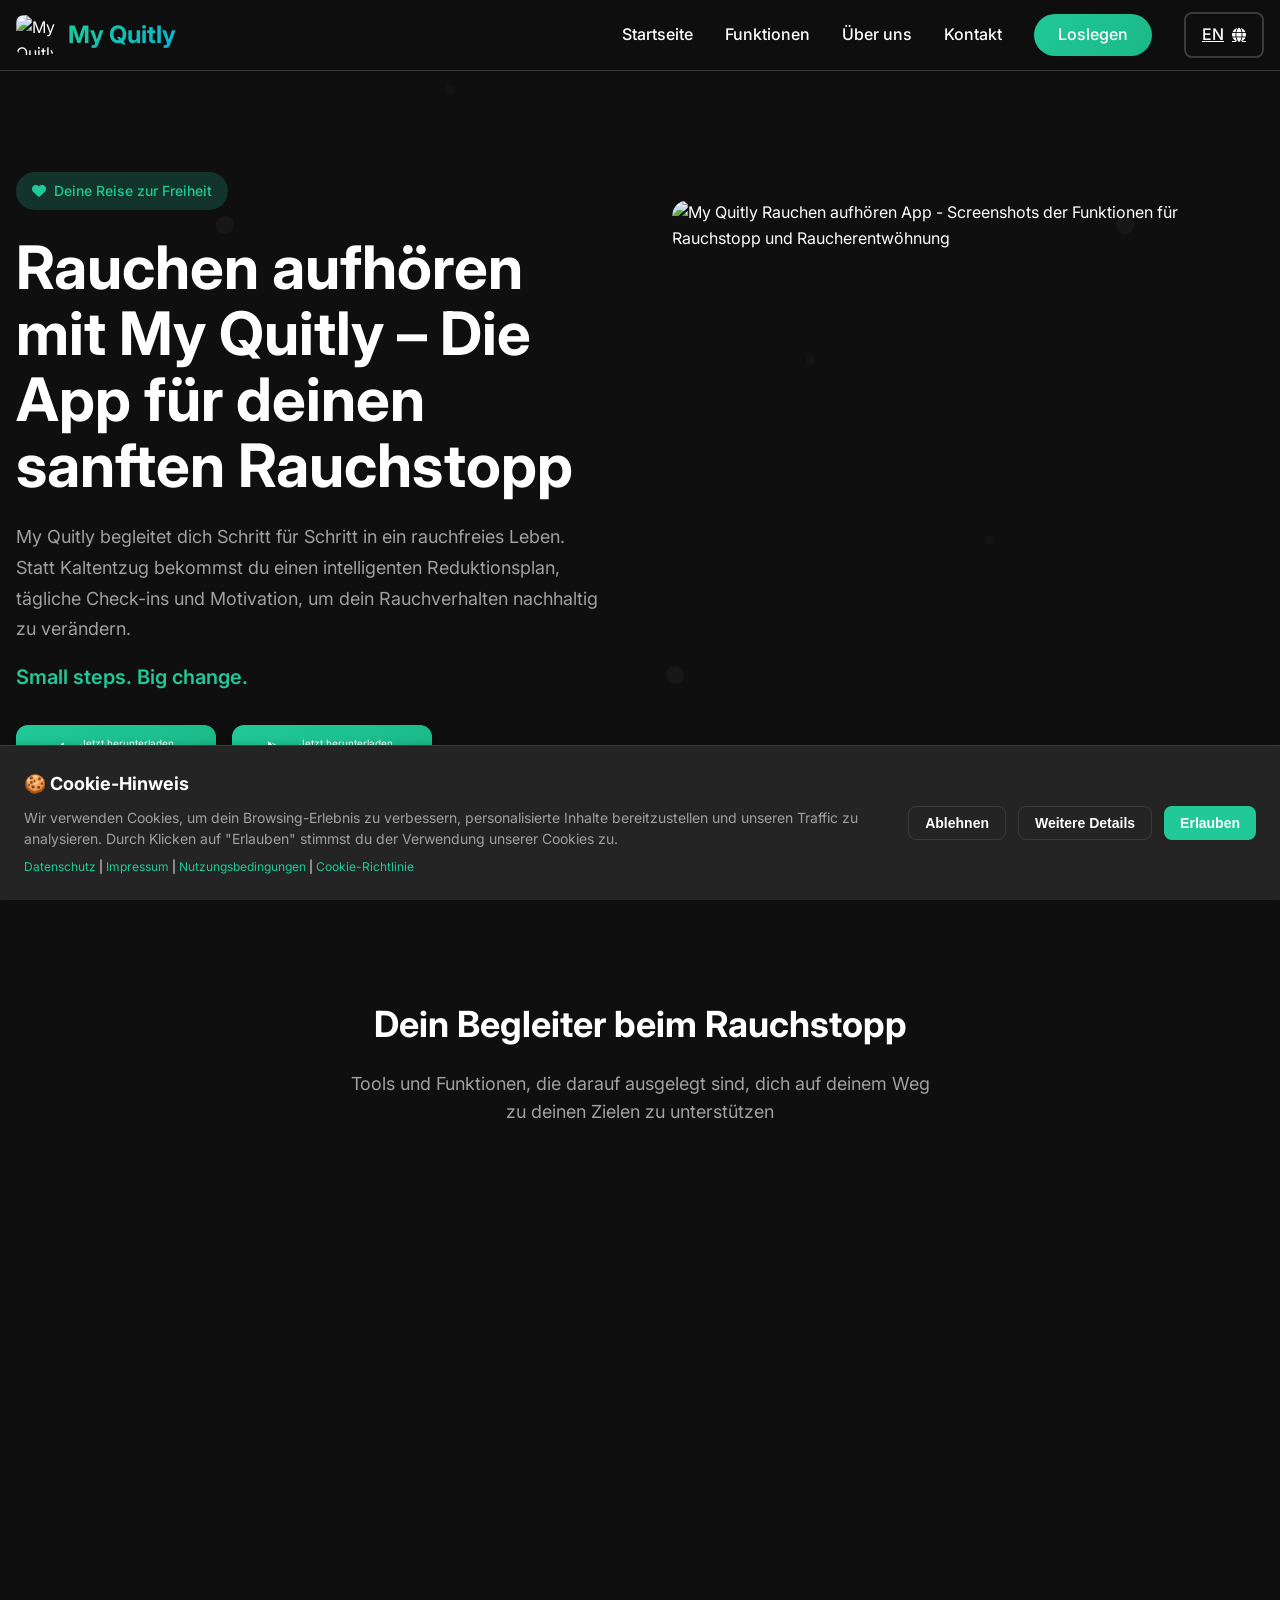
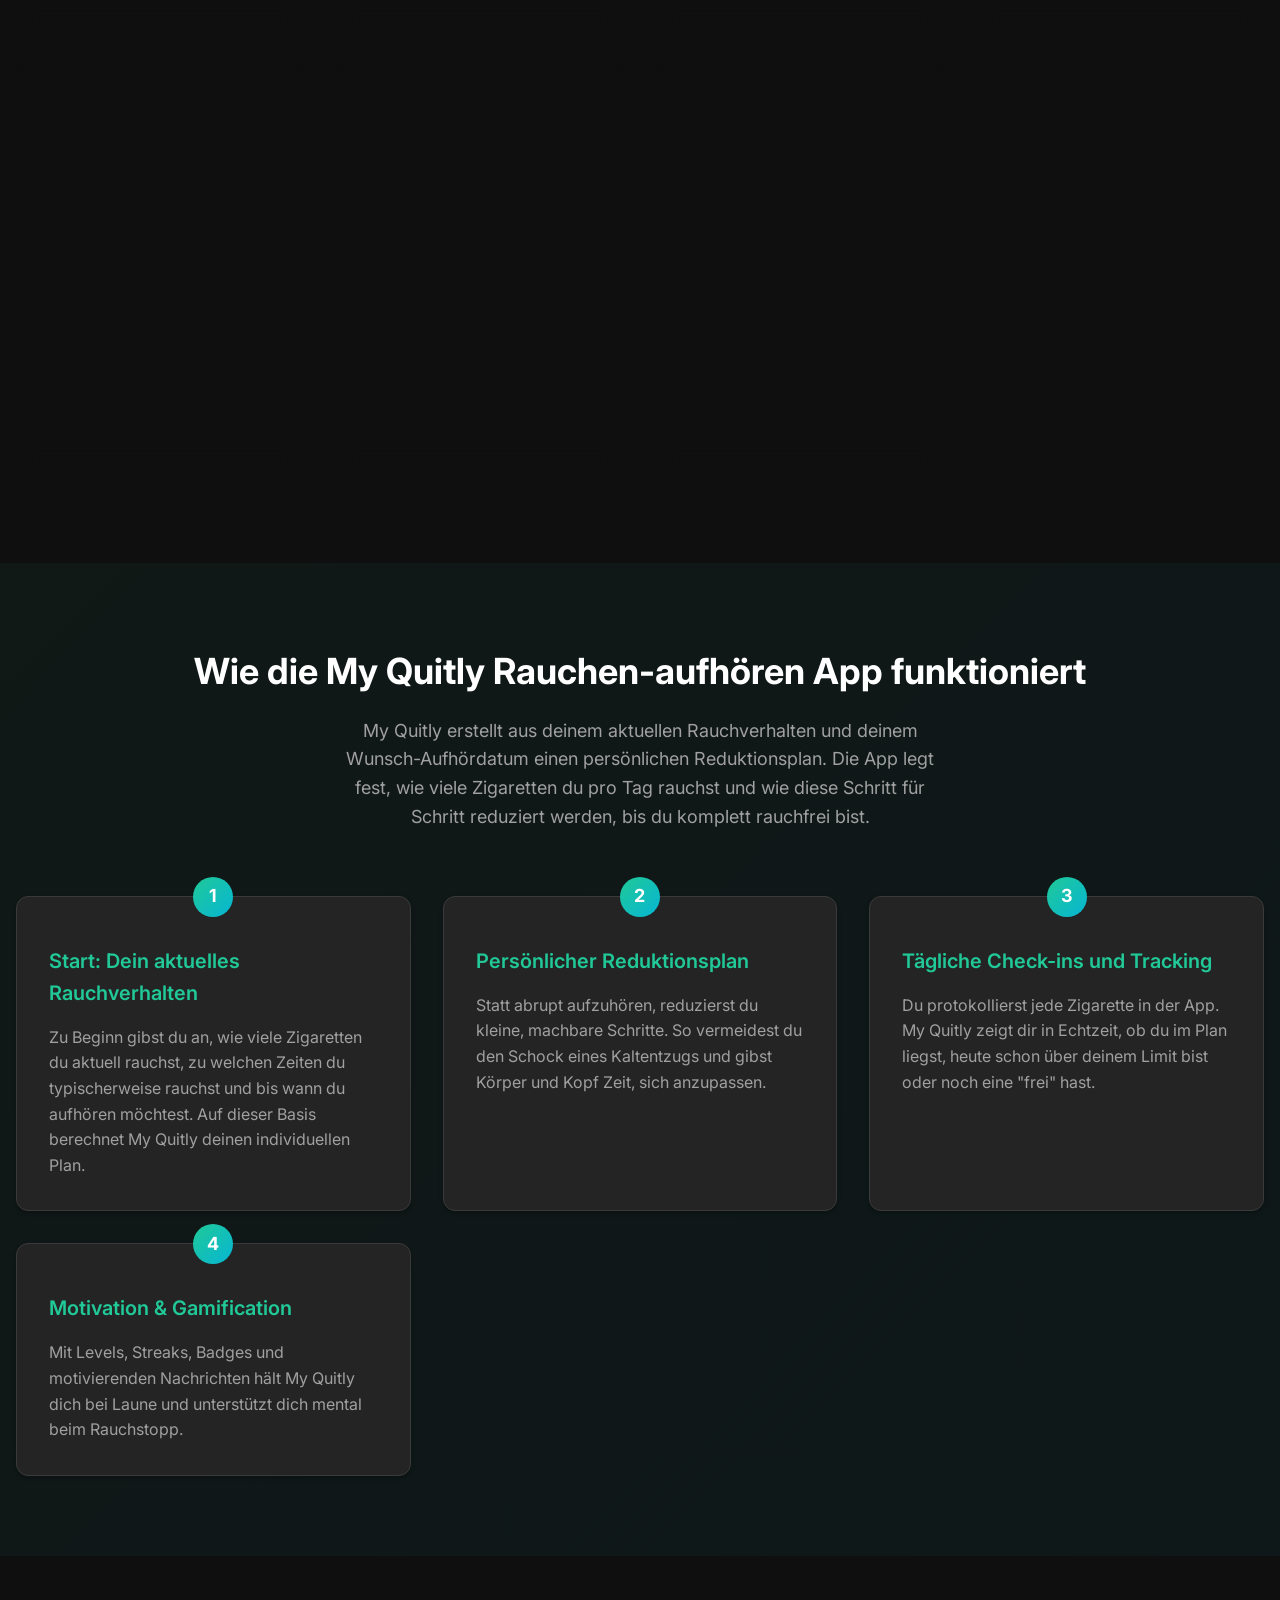
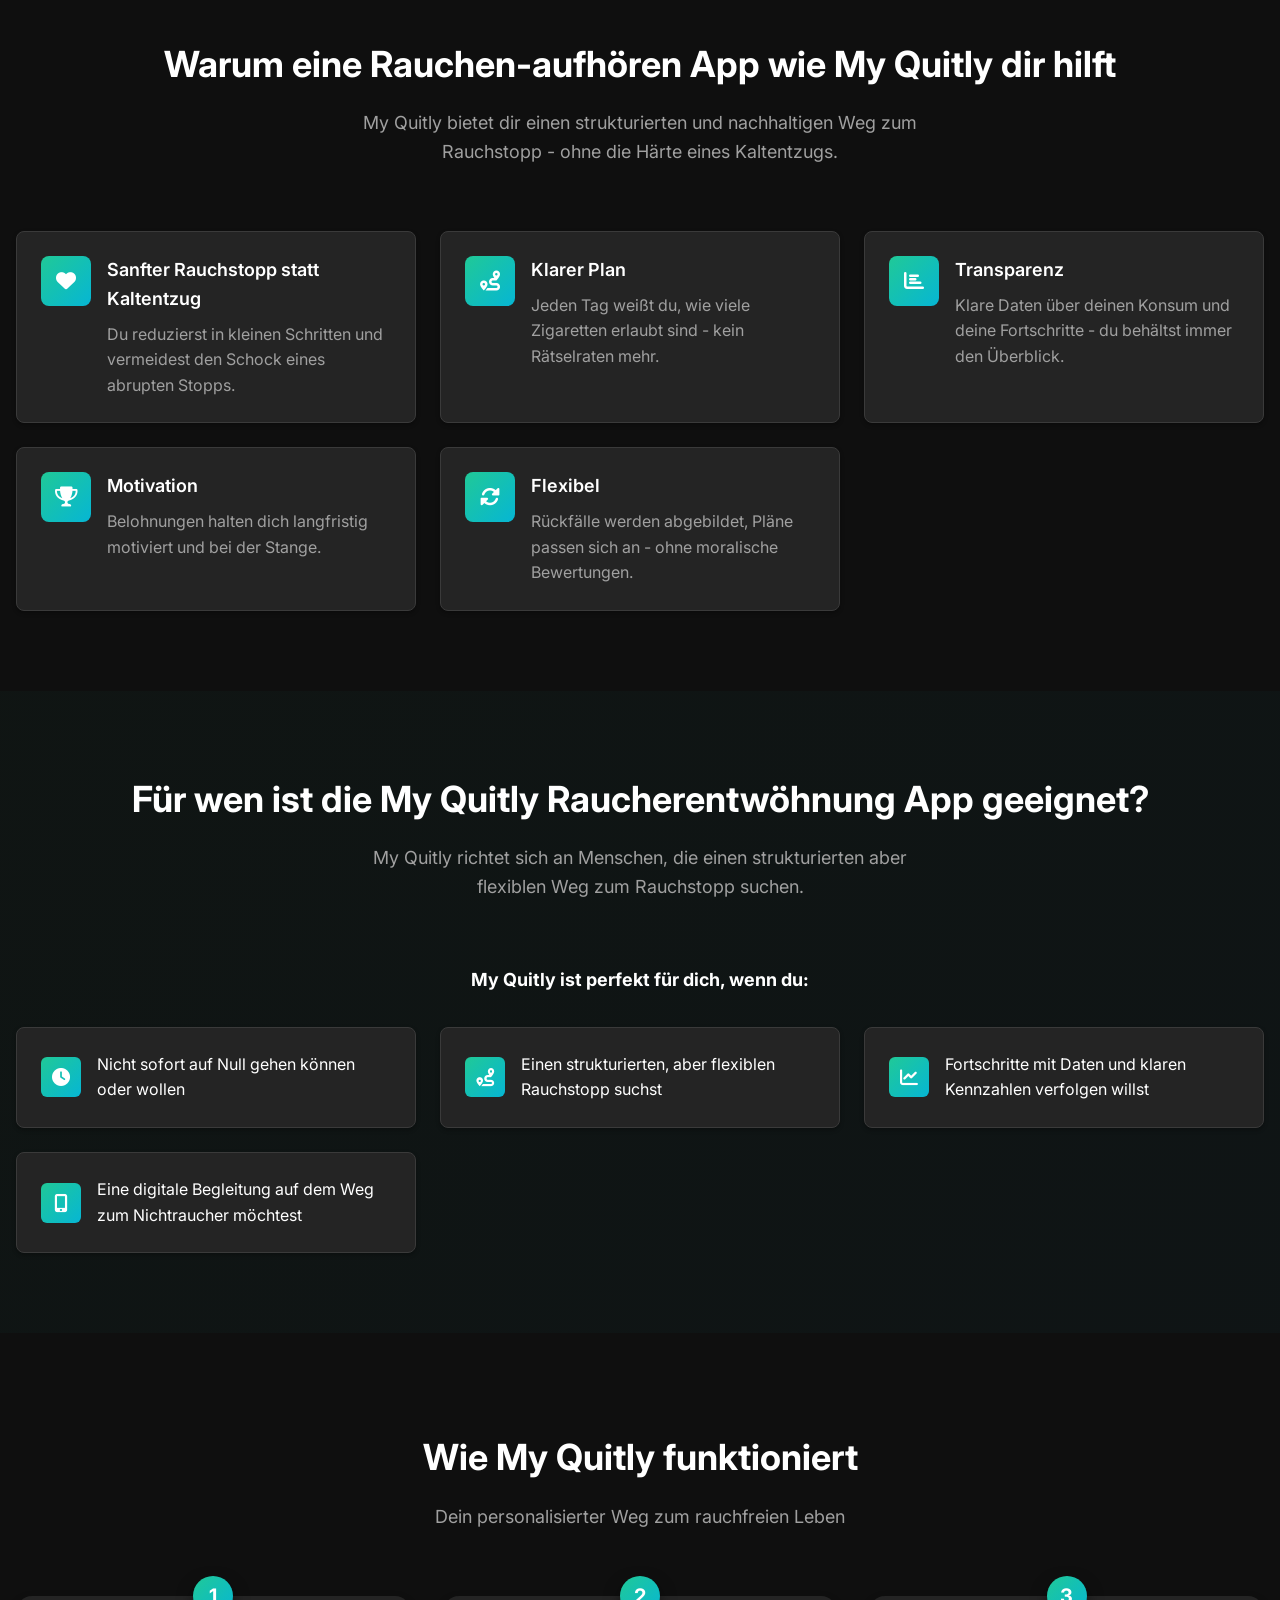
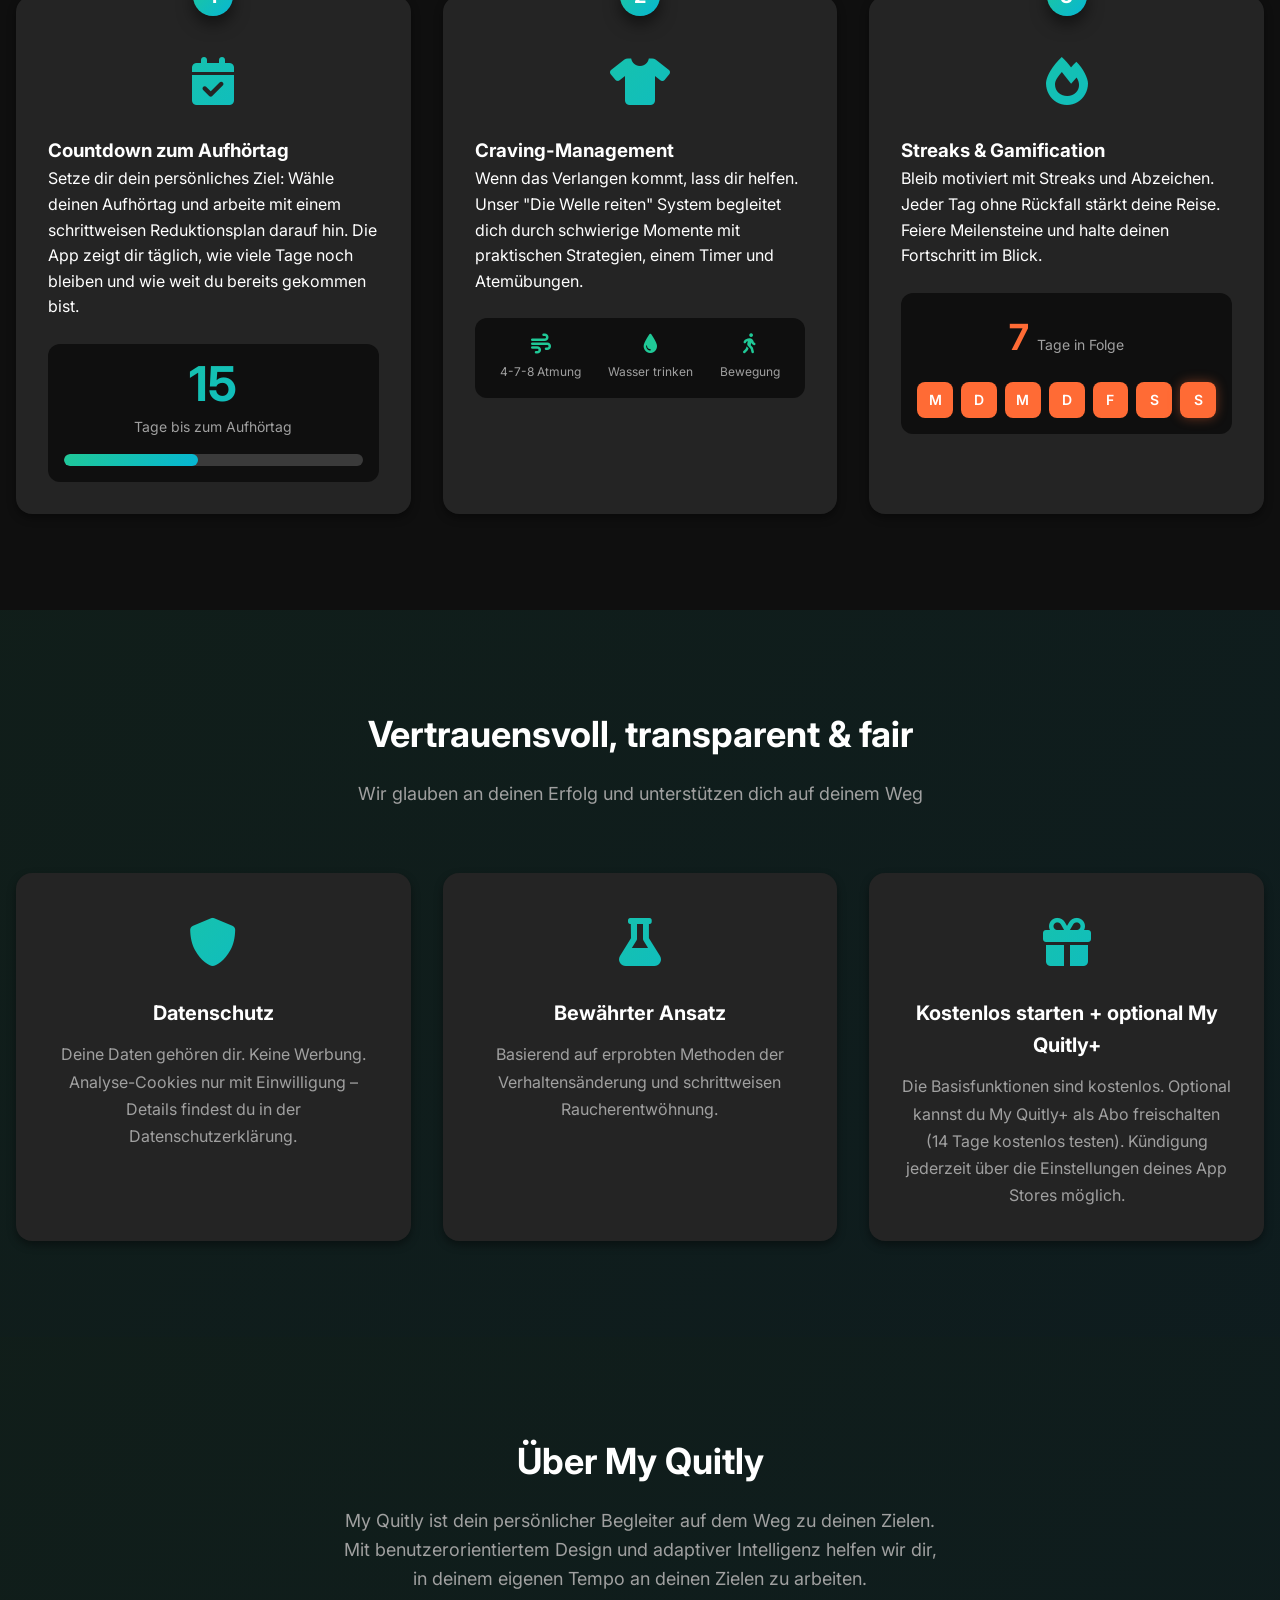
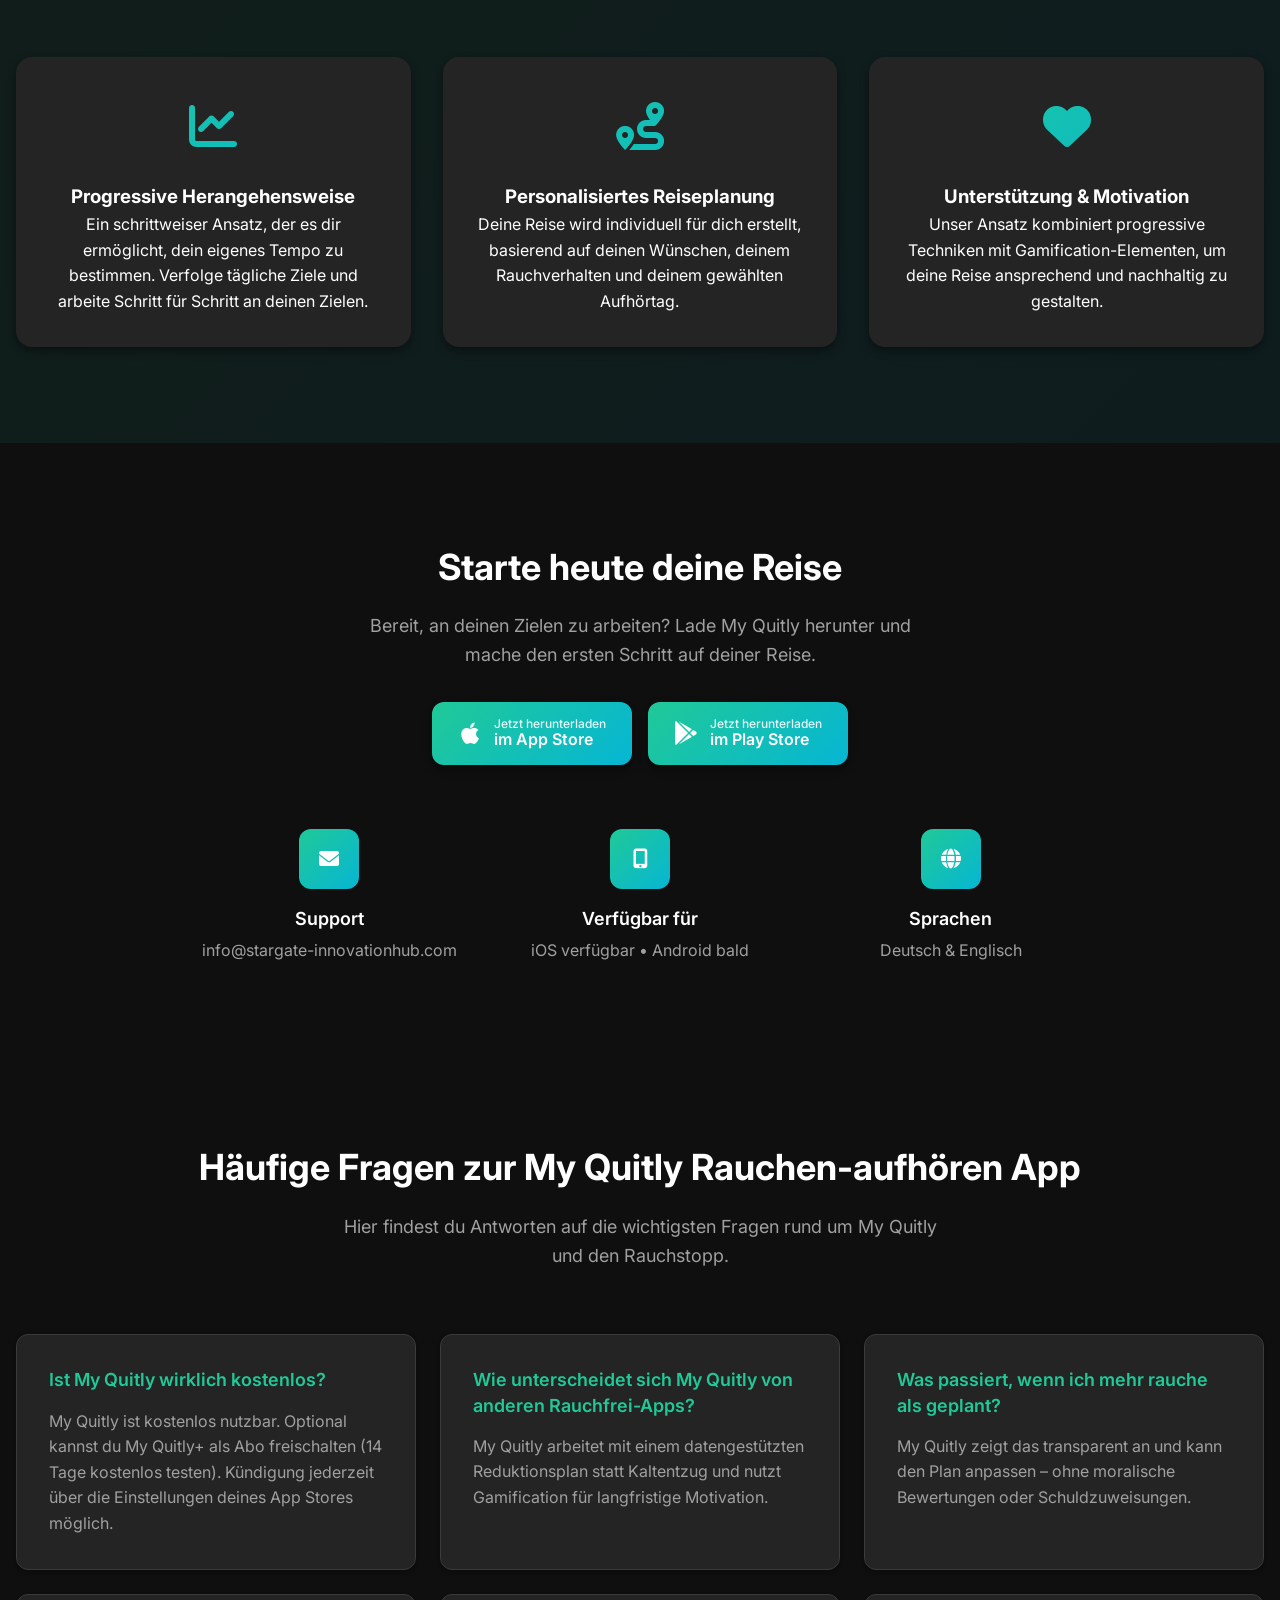
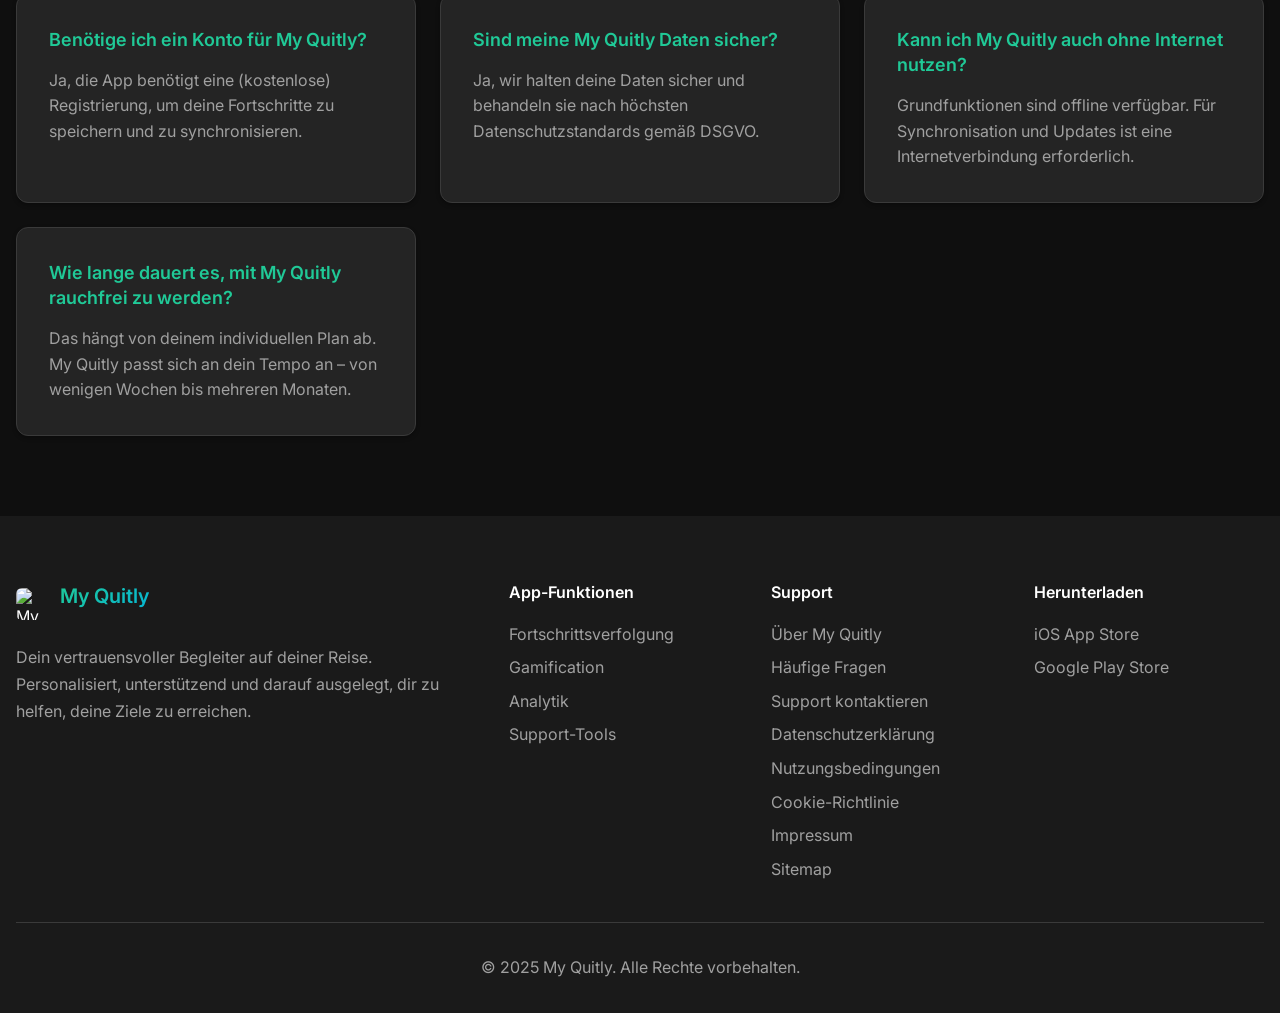
==== commit 46148778: "changed root to german" ====
--- a/index.html
+++ b/index.html
@@ -1,233 +1,837 @@
 <!DOCTYPE html>
-<html lang="en">
+<html lang="de">
 <head>
     <meta charset="UTF-8">
     <meta name="viewport" content="width=device-width, initial-scale=1.0">
-    <title>Quit Smoking App | MyQuitly – Step by Step to Smoke-Free Life</title>
+    <title>Rauchen aufhören App | My Quitly – Schritt für Schritt zum Rauchstopp</title>
     
     <!-- Additional SEO Meta Tags -->
-    <meta name="keywords" content="quit smoking app, stop smoking app, smoking cessation app, quit cigarettes, become non-smoker, reduce smoking">
-    <meta name="author" content="MyQuitly">
+    <meta name="keywords" content="rauchen aufhören app, raucherentwöhnung app, rauchstopp app, rauchfrei werden, nichtraucher werden, rauchen reduzieren, rauchen aufhören, mit rauchen aufhören, rauchstopp, raucherentwöhnung, nikotinentzug, rauchfrei app">
+    <meta name="author" content="My Quitly">
     <meta name="robots" content="index, follow, max-image-preview:large, max-snippet:-1, max-video-preview:-1">
     <meta name="theme-color" content="#20C997">
     <meta name="msapplication-TileColor" content="#20C997">
-    <meta name="description" content="MyQuitly is your quit smoking app: With a personalized reduction plan, daily check-ins and motivation, MyQuitly guides you step by step to a smoke-free life.">
-    
-    <!-- Meta Refresh as fallback for search engines (after JavaScript redirect) -->
-    <meta http-equiv="refresh" content="2;url=https://myquitly.stargate-innovationhub.com/en/">
+    <meta name="description" content="Rauchen aufhören mit My Quitly: Die kostenlose Rauchen-aufhören App mit personalisiertem Reduktionsplan. Schritt für Schritt zum Rauchstopp ohne Kaltentzug. Jetzt kostenlos starten!">
     
     <!-- SEO Meta Tags -->
     <link rel="canonical" href="https://myquitly.stargate-innovationhub.com/">
+    <link rel="alternate" hreflang="de" href="https://myquitly.stargate-innovationhub.com/">
     <link rel="alternate" hreflang="en" href="https://myquitly.stargate-innovationhub.com/en/">
-    <link rel="alternate" hreflang="de" href="https://myquitly.stargate-innovationhub.com/de/">
-    <link rel="alternate" hreflang="x-default" href="https://myquitly.stargate-innovationhub.com/en/">
+    <link rel="alternate" hreflang="x-default" href="https://myquitly.stargate-innovationhub.com/">
     
     <!-- Open Graph Meta Tags -->
-    <meta property="og:title" content="Quit Smoking App | MyQuitly">
-    <meta property="og:description" content="The quit smoking app with personalized reduction plan and daily guidance.">
+    <meta property="og:title" content="Rauchen aufhören App | My Quitly">
+    <meta property="og:description" content="Die Rauchen-aufhören App mit persönlichem Reduktionsplan und täglicher Begleitung.">
     <meta property="og:url" content="https://myquitly.stargate-innovationhub.com/">
-    <meta property="og:locale" content="en_US">
+    <meta property="og:locale" content="de_DE">
     <meta property="og:type" content="website">
-    <meta property="og:image" content="https://myquitly.stargate-innovationhub.com/assets/en/Group 2_long.png">
+    <meta property="og:image" content="https://myquitly.stargate-innovationhub.com/assets/de/Group 1_long.png">
     <meta property="og:image:width" content="1200">
     <meta property="og:image:height" content="630">
-    <meta property="og:image:alt" content="MyQuitly quit smoking app screenshots">
-    <meta property="og:site_name" content="MyQuitly">
+    <meta property="og:image:alt" content="My Quitly Rauchen-aufhören App Screenshots">
+    <meta property="og:site_name" content="My Quitly">
     
     <!-- Twitter Card Meta Tags -->
     <meta name="twitter:card" content="summary_large_image">
-    <meta name="twitter:title" content="Quit Smoking App | MyQuitly">
-    <meta name="twitter:description" content="Quit smoking step by step with MyQuitly – without cold turkey.">
-    <meta name="twitter:image" content="https://myquitly.stargate-innovationhub.com/assets/en/Group 2_long.png">
-    <meta name="twitter:image:alt" content="MyQuitly quit smoking app screenshots">
+    <meta name="twitter:title" content="Rauchen aufhören App | My Quitly">
+    <meta name="twitter:description" content="Mit My Quitly Schritt für Schritt mit dem Rauchen aufhören – ohne Kaltentzug.">
+    <meta name="twitter:image" content="https://myquitly.stargate-innovationhub.com/assets/de/Group 1_long.png">
+    <meta name="twitter:image:alt" content="My Quitly Rauchen-aufhören App Screenshots">
     <meta name="twitter:site" content="@MyQuitly">
     <meta name="twitter:creator" content="@MyQuitly">
     
     <link rel="icon" type="image/png" href="assets/myquitly-icon-ios-app-store-1024x1024.png?v=5">
-    <link rel="stylesheet" href="styles.css">
+    
+    <!-- Preload critical resources -->
+    <link rel="preload" href="styles.css?v=23" as="style">
+    <link rel="preload" href="assets/myquitly-icon-ios-app-store-1024x1024.png?v=5" as="image">
+    <link rel="preload" href="https://fonts.googleapis.com/css2?family=Inter:wght@300;400;500;600;700&display=swap" as="style">
+    
+    <link rel="stylesheet" href="styles.css?v=23">
+    <link href="https://fonts.googleapis.com/css2?family=Inter:wght@300;400;500;600;700&display=swap" rel="stylesheet" media="print" onload="this.media='all'">
+    <link rel="stylesheet" href="https://cdnjs.cloudflare.com/ajax/libs/font-awesome/6.0.0/css/all.min.css" defer>
     
     <!-- JSON-LD Structured Data: SoftwareApplication -->
     <script type="application/ld+json">
     {
         "@context": "https://schema.org",
         "@type": "SoftwareApplication",
-        "name": "MyQuitly",
+        "name": "My Quitly",
         "applicationCategory": "HealthApplication",
         "operatingSystem": ["Android", "iOS"],
-        "description": "MyQuitly is a quit smoking app that uses a personalized reduction plan to help users quit smoking step by step.",
+        "description": "My Quitly ist eine Rauchen-aufhören App, die einen personalisierten Reduktionsplan nutzt, um Nutzern beim schrittweisen Rauchstopp zu helfen.",
         "url": "https://myquitly.stargate-innovationhub.com/",
-        "inLanguage": ["en", "de"],
+        "inLanguage": "de",
         "offers": {
             "@type": "Offer",
             "price": "0",
-            "priceCurrency": "USD"
+            "priceCurrency": "EUR"
         },
         "creator": {
             "@type": "Organization",
-            "name": "MyQuitly",
+            "name": "My Quitly",
             "url": "https://myquitly.stargate-innovationhub.com/"
         },
         "featureList": [
-            "Personalized reduction plan",
-            "Daily check-ins",
-            "Gamification elements",
-            "Craving resistance timer",
-            "Trigger analysis",
-            "Milestone tracking"
+            "Personalisierter Reduktionsplan",
+            "Tägliche Check-ins",
+            "Gamification-Elemente",
+            "Craving-Widerstand Timer",
+            "Trigger-Analyse",
+            "Meilenstein-Tracking"
         ],
-        "screenshot": "https://myquitly.stargate-innovationhub.com/assets/en/Group 2_long.png"
+        "screenshot": "https://myquitly.stargate-innovationhub.com/assets/de/Group 1_long.png"
     }
     </script>
-    <link href="https://fonts.googleapis.com/css2?family=Inter:wght@300;400;500;600;700&display=swap" rel="stylesheet">
-    <link rel="stylesheet" href="https://cdnjs.cloudflare.com/ajax/libs/font-awesome/6.0.0/css/all.min.css">
-    
-    <style>
-        .redirect-container {
-            display: flex;
-            flex-direction: column;
-            justify-content: center;
-            align-items: center;
-            min-height: 100vh;
-            background: linear-gradient(135deg, #20C997 0%, #06B6D4 100%);
-            color: white;
-            text-align: center;
-            font-family: 'Inter', sans-serif;
-        }
-        
-        .redirect-logo {
-            font-size: 3rem;
-            margin-bottom: 2rem;
-            animation: pulse 2s infinite;
-        }
-        
-        .redirect-text {
-            font-size: 1.5rem;
-            margin-bottom: 2rem;
-            font-weight: 500;
-        }
-        
-        .redirect-links {
-            display: flex;
-            gap: 1rem;
-            margin-top: 2rem;
-        }
-        
-        .redirect-link {
-            background: rgba(255, 255, 255, 0.2);
-            color: white;
-            padding: 12px 24px;
-            border-radius: 8px;
-            text-decoration: none;
-            font-weight: 500;
-            transition: all 0.3s ease;
-            border: 2px solid transparent;
-        }
-        
-        .redirect-link:hover {
-            background: rgba(255, 255, 255, 0.3);
-            border-color: rgba(255, 255, 255, 0.5);
-            transform: translateY(-2px);
-        }
-        
-        .loading-spinner {
-            width: 40px;
-            height: 40px;
-            border: 4px solid rgba(255, 255, 255, 0.3);
-            border-top: 4px solid white;
-            border-radius: 50%;
-            animation: spin 1s linear infinite;
-            margin: 1rem auto;
-        }
-        
-        @keyframes pulse {
-            0%, 100% { transform: scale(1); }
-            50% { transform: scale(1.05); }
-        }
-        
-        @keyframes spin {
-            0% { transform: rotate(0deg); }
-            100% { transform: rotate(360deg); }
-        }
-        
-        @media (max-width: 768px) {
-            .redirect-links {
-                flex-direction: column;
-                align-items: center;
+    
+    <!-- JSON-LD Structured Data: FAQPage -->
+    <script type="application/ld+json">
+    {
+        "@context": "https://schema.org",
+        "@type": "FAQPage",
+        "mainEntity": [
+            {
+                "@type": "Question",
+                "name": "Ist My Quitly wirklich kostenlos?",
+                "acceptedAnswer": {
+                    "@type": "Answer",
+                    "text": "My Quitly ist kostenlos nutzbar. Optional kannst du My Quitly+ als Abo freischalten (14 Tage kostenlos testen). Kündigung jederzeit über die Einstellungen deines App Stores möglich."
+                }
+            },
+            {
+                "@type": "Question",
+                "name": "Wie unterscheidet sich My Quitly von anderen Rauchfrei-Apps?",
+                "acceptedAnswer": {
+                    "@type": "Answer",
+                    "text": "My Quitly arbeitet mit einem datengestützten Reduktionsplan statt Kaltentzug und nutzt Gamification für langfristige Motivation."
+                }
+            },
+            {
+                "@type": "Question",
+                "name": "Was passiert, wenn ich mehr rauche als geplant?",
+                "acceptedAnswer": {
+                    "@type": "Answer",
+                    "text": "My Quitly zeigt das transparent an und kann den Plan anpassen – ohne moralische Bewertungen oder Schuldzuweisungen."
+                }
+            },
+            {
+                "@type": "Question",
+                "name": "Benötige ich ein Konto für My Quitly?",
+                "acceptedAnswer": {
+                    "@type": "Answer",
+                    "text": "Ja, die App benötigt eine (kostenlose) Registrierung, um deine Fortschritte zu speichern und zu synchronisieren."
+                }
+            },
+            {
+                "@type": "Question",
+                "name": "Sind meine My Quitly Daten sicher?",
+                "acceptedAnswer": {
+                    "@type": "Answer",
+                    "text": "Ja, wir halten deine Daten sicher und behandeln sie nach höchsten Datenschutzstandards gemäß DSGVO."
+                }
             }
+        ]
+    }
+    </script>
+    
+    <!-- JSON-LD Structured Data: BreadcrumbList -->
+    <script type="application/ld+json">
+    {
+        "@context": "https://schema.org",
+        "@type": "BreadcrumbList",
+        "itemListElement": [
+            {
+                "@type": "ListItem",
+                "position": 1,
+                "name": "Home",
+                "item": "https://myquitly.stargate-innovationhub.com/"
+            }
+        ]
+    }
+    </script>
+    
+    <!-- JSON-LD Structured Data: HowTo -->
+    <script type="application/ld+json">
+    {
+        "@context": "https://schema.org",
+        "@type": "HowTo",
+        "name": "Wie hört man mit dem Rauchen auf?",
+        "description": "Schritt-für-Schritt Anleitung zum Rauchstopp mit der My Quitly App",
+        "step": [
+            {
+                "@type": "HowToStep",
+                "name": "App herunterladen und installieren",
+                "text": "Lade die My Quitly App kostenlos aus dem App Store oder Google Play Store herunter und installiere sie auf deinem Smartphone."
+            },
+            {
+                "@type": "HowToStep",
+                "name": "Aktuelles Rauchverhalten eingeben",
+                "text": "Gib an, wie viele Zigaretten du täglich rauchst, zu welchen Zeiten du typischerweise rauchst und bis wann du aufhören möchtest."
+            },
+            {
+                "@type": "HowToStep",
+                "name": "Personalisierter Reduktionsplan erhalten",
+                "text": "My Quitly erstellt basierend auf deinen Angaben einen individuellen Reduktionsplan, der Schritt für Schritt deinen Zigarettenkonsum reduziert."
+            },
+            {
+                "@type": "HowToStep",
+                "name": "Täglich Zigaretten tracken",
+                "text": "Protokolliere jede Zigarette in der App. My Quitly zeigt dir in Echtzeit, ob du im Plan liegst oder dein Tageslimit erreicht hast."
+            },
+            {
+                "@type": "HowToStep",
+                "name": "Motivation durch Gamification",
+                "text": "Nutze Streaks, Badges und Meilensteine, um motiviert zu bleiben und deinen Fortschritt zu feiern."
+            },
+            {
+                "@type": "HowToStep",
+                "name": "Rauchfrei werden",
+                "text": "Folge dem Plan und reduziere schrittweise, bis du komplett rauchfrei bist. My Quitly begleitet dich durch den gesamten Prozess."
+            }
+        ]
+    }
+    </script>
+</head>
+<body>
+    <!-- Navigation -->
+    <nav class="navbar">
+        <div class="nav-container">
+            <a href="/" class="nav-logo" aria-label="Zurück zur Startseite">
+                <img src="assets/myquitly-icon-ios-app-store-1024x1024.png?v=5?v=2" alt="My Quitly Logo - Rauchen aufhören App" class="logo-img">
+                <h2>My Quitly</h2>
+            </a>
+            <div class="nav-menu" id="nav-menu">
+                <a href="#home" class="nav-link" data-translate="nav.home">Startseite</a>
+                <a href="#features" class="nav-link" data-translate="nav.features">Funktionen</a>
+                <a href="#about" class="nav-link" data-translate="nav.about">Über uns</a>
+                <a href="#contact" class="nav-link" data-translate="nav.contact">Kontakt</a>
+                <a href="#hero-buttons" class="nav-link cta-button" data-translate="nav.getStarted">Loslegen</a>
+                <a href="en/" class="language-switcher">
+                    <span>EN</span>
+                    <i class="fas fa-globe"></i>
+                </a>
+            </div>
+            <div class="nav-toggle" id="nav-toggle">
+                <span class="bar"></span>
+                <span class="bar"></span>
+                <span class="bar"></span>
+            </div>
+        </div>
+    </nav>
+
+    <!-- Hero Section -->
+    <section id="home" class="hero">
+        <div class="hero-container">
+            <div class="hero-content">
+                <div class="hero-badge">
+                    <i class="fas fa-heart"></i>
+                    <span data-translate="hero.badge">Deine Reise zur Freiheit</span>
+                </div>
+                <h1 class="hero-title">Rauchen aufhören mit My Quitly – Die App für deinen sanften Rauchstopp</h1>
+                <p class="hero-description">
+                    My Quitly begleitet dich Schritt für Schritt in ein rauchfreies Leben. Statt Kaltentzug bekommst du einen intelligenten Reduktionsplan, tägliche Check-ins und Motivation, um dein Rauchverhalten nachhaltig zu verändern.
+                </p>
+                <p class="hero-slogan" data-translate="hero.slogan">Small steps. Big change.</p>
+                <div class="hero-buttons" id="hero-buttons">
+                    <div class="app-store-btn-wrapper">
+                        <a href="https://apps.apple.com/app/id6754508949" class="btn btn-primary app-store-btn" data-store="ios">
+                            <i class="fab fa-apple"></i>
+                            <div class="btn-text">
+                                <span class="btn-small">Jetzt herunterladen</span>
+                                <span class="btn-large">im App Store</span>
+                            </div>
+                        </a>
+                        
+                    </div>
+                    <div class="app-store-btn-wrapper">
+                        <a href="https://play.google.com/store/apps/details?id=com.myquitly.quitsmoking" class="btn btn-primary app-store-btn" data-store="android">
+                            <i class="fab fa-google-play"></i>
+                            <div class="btn-text">
+                                <span class="btn-small">Jetzt herunterladen</span>
+                                <span class="btn-large">im Play Store</span>
+                            </div>
+                        </a>
+                    </div>
+                </div>
+            </div>
+            <div class="hero-visual">
+                <div class="app-showcase">
+                    <img src="assets/de/Group 1_long.png" alt="My Quitly Rauchen aufhören App - Screenshots der Funktionen für Rauchstopp und Raucherentwöhnung" class="showcase-image" loading="lazy">
+                </div>
+            </div>
+        </div>
+    </section>
+
+    <!-- Features Section -->
+    <section id="features" class="features">
+        <div class="container">
+            <div class="section-header">
+                <h2>Dein Begleiter beim Rauchstopp</h2>
+                <p>Tools und Funktionen, die darauf ausgelegt sind, dich auf deinem Weg zu deinen Zielen zu unterstützen</p>
+            </div>
+            <div class="features-grid">
+                <div class="feature-card">
+                    <div class="feature-icon">
+                        <i class="fas fa-brain"></i>
+                    </div>
+                    <h3>Adaptive Intelligenz</h3>
+                    <p>Intelligente Funktionen, die sich an deinen Fortschritt und deine Muster anpassen und personalisierte Unterstützung für deine Reise bieten.</p>
+                </div>
+                <div class="feature-card">
+                    <div class="feature-icon">
+                        <i class="fas fa-chart-line"></i>
+                    </div>
+                    <h3>Schrittweise Reduzierung</h3>
+                    <p>Ein schrittweiser Ansatz, der es dir ermöglicht, dein eigenes Tempo zu bestimmen. Verfolge tägliche Ziele und arbeite Schritt für Schritt an deinen Zielen.</p>
+                </div>
+                <div class="feature-card">
+                    <div class="feature-icon">
+                        <i class="fas fa-gamepad"></i>
+                    </div>
+                    <h3>Gamification</h3>
+                    <p>Schalte Abzeichen frei, absolviere Missionen und steige auf, während du auf deinem Weg zum Rauchstopp vorankommst.</p>
+                </div>
+                <div class="feature-card">
+                    <div class="feature-icon">
+                        <i class="fas fa-clock"></i>
+                    </div>
+                    <h3>Craving-Widerstand</h3>
+                    <p>Verfolge und widerstehe Cravings mit unserem eingebauten Timer. Protokolliere Trigger-Intensität und lerne deine Muster kennen. Nutze die "Die Welle reiten" Funktion in schwierigen Momenten.</p>
+                </div>
+                <div class="feature-card">
+                    <div class="feature-icon">
+                        <i class="fas fa-search-plus"></i>
+                    </div>
+                    <h3>Trigger-Analyse</h3>
+                    <p>Identifiziere Muster in deinem Verhalten - Emotionen, Orte und Situationen - um deine Gewohnheiten besser zu verstehen. Detaillierte Statistiken zeigen dir, wann und warum du rauchst.</p>
+                </div>
+                <div class="feature-card">
+                    <div class="feature-icon">
+                        <i class="fas fa-calendar-day"></i>
+                    </div>
+                    <h3>Tägliche Check-ins</h3>
+                    <p>Starte jeden Morgen mit einem Check-in zu deiner Stimmung und schließe den Tag mit einer Reflexion über deine Verlangen ab.</p>
+                </div>
+                <div class="feature-card">
+                    <div class="feature-icon">
+                        <i class="fas fa-medal"></i>
+                    </div>
+                    <h3>Meilenstein-Feiern</h3>
+                    <p>Feiere deine Erfolge mit Meilenstein-Belohnungen und Fortschrittsverfolgung, während du deine Ziele erreichst.</p>
+                </div>
+            </div>
+        </div>
+    </section>
+
+    <!-- SEO: Wie My Quitly funktioniert Section -->
+    <section id="seo-how-it-works" class="seo-how-it-works">
+        <div class="container">
+            <div class="section-header">
+                <h2>Wie die My Quitly Rauchen-aufhören App funktioniert</h2>
+                <p>My Quitly erstellt aus deinem aktuellen Rauchverhalten und deinem Wunsch-Aufhördatum einen persönlichen Reduktionsplan. Die App legt fest, wie viele Zigaretten du pro Tag rauchst und wie diese Schritt für Schritt reduziert werden, bis du komplett rauchfrei bist.</p>
+            </div>
             
-            .redirect-text {
-                font-size: 1.2rem;
-                padding: 0 1rem;
-            }
-        }
-    </style>
-</head>
-<body class="redirect-page">
-    <div class="redirect-container">
-        <div class="redirect-logo">🚭 My Quitly</div>
-        <div class="redirect-text">Detecting your language preference...</div>
-        <div class="loading-spinner"></div>
-        <div class="redirect-text">Or choose your language:</div>
-        <div class="redirect-links">
-            <a href="en/" class="redirect-link">🇺🇸 English</a>
-            <a href="de/" class="redirect-link">🇩🇪 Deutsch</a>
+            <div class="seo-content">
+                <div class="seo-step">
+                    <div class="seo-step-number">1</div>
+                    <h3>Start: Dein aktuelles Rauchverhalten</h3>
+                    <p>Zu Beginn gibst du an, wie viele Zigaretten du aktuell rauchst, zu welchen Zeiten du typischerweise rauchst und bis wann du aufhören möchtest. Auf dieser Basis berechnet My Quitly deinen individuellen Plan.</p>
+                </div>
+                
+                <div class="seo-step">
+                    <div class="seo-step-number">2</div>
+                    <h3>Persönlicher Reduktionsplan</h3>
+                    <p>Statt abrupt aufzuhören, reduzierst du kleine, machbare Schritte. So vermeidest du den Schock eines Kaltentzugs und gibst Körper und Kopf Zeit, sich anzupassen.</p>
+                </div>
+                
+                <div class="seo-step">
+                    <div class="seo-step-number">3</div>
+                    <h3>Tägliche Check-ins und Tracking</h3>
+                    <p>Du protokollierst jede Zigarette in der App. My Quitly zeigt dir in Echtzeit, ob du im Plan liegst, heute schon über deinem Limit bist oder noch eine "frei" hast.</p>
+                </div>
+                
+                <div class="seo-step">
+                    <div class="seo-step-number">4</div>
+                    <h3>Motivation & Gamification</h3>
+                    <p>Mit Levels, Streaks, Badges und motivierenden Nachrichten hält My Quitly dich bei Laune und unterstützt dich mental beim Rauchstopp.</p>
+                </div>
+            </div>
+        </div>
+    </section>
+
+    <!-- SEO: Benefits Section -->
+    <section id="benefits" class="benefits">
+        <div class="container">
+            <div class="section-header">
+                <h2>Warum eine Rauchen-aufhören App wie My Quitly dir hilft</h2>
+                <p>My Quitly bietet dir einen strukturierten und nachhaltigen Weg zum Rauchstopp - ohne die Härte eines Kaltentzugs.</p>
+            </div>
+            
+            <div class="benefits-list">
+                <div class="benefit-item">
+                    <div class="benefit-icon">
+                        <i class="fas fa-heart"></i>
+                    </div>
+                    <div class="benefit-content">
+                        <h3>Sanfter Rauchstopp statt Kaltentzug</h3>
+                        <p>Du reduzierst in kleinen Schritten und vermeidest den Schock eines abrupten Stopps.</p>
+                    </div>
+                </div>
+                
+                <div class="benefit-item">
+                    <div class="benefit-icon">
+                        <i class="fas fa-route"></i>
+                    </div>
+                    <div class="benefit-content">
+                        <h3>Klarer Plan</h3>
+                        <p>Jeden Tag weißt du, wie viele Zigaretten erlaubt sind - kein Rätselraten mehr.</p>
+                    </div>
+                </div>
+                
+                <div class="benefit-item">
+                    <div class="benefit-icon">
+                        <i class="fas fa-chart-bar"></i>
+                    </div>
+                    <div class="benefit-content">
+                        <h3>Transparenz</h3>
+                        <p>Klare Daten über deinen Konsum und deine Fortschritte - du behältst immer den Überblick.</p>
+                    </div>
+                </div>
+                
+                <div class="benefit-item">
+                    <div class="benefit-icon">
+                        <i class="fas fa-trophy"></i>
+                    </div>
+                    <div class="benefit-content">
+                        <h3>Motivation</h3>
+                        <p>Belohnungen halten dich langfristig motiviert und bei der Stange.</p>
+                    </div>
+                </div>
+                
+                <div class="benefit-item">
+                    <div class="benefit-icon">
+                        <i class="fas fa-sync-alt"></i>
+                    </div>
+                    <div class="benefit-content">
+                        <h3>Flexibel</h3>
+                        <p>Rückfälle werden abgebildet, Pläne passen sich an - ohne moralische Bewertungen.</p>
+                    </div>
+                </div>
+            </div>
+        </div>
+    </section>
+
+    <!-- SEO: Target Group Section -->
+    <section id="target-group" class="target-group">
+        <div class="container">
+            <div class="section-header">
+                <h2>Für wen ist die My Quitly Raucherentwöhnung App geeignet?</h2>
+                <p>My Quitly richtet sich an Menschen, die einen strukturierten aber flexiblen Weg zum Rauchstopp suchen.</p>
+            </div>
+            
+            <div class="target-content">
+                <div class="target-intro">
+                    <p><strong>My Quitly ist perfekt für dich, wenn du:</strong></p>
+                </div>
+                
+                <div class="target-list">
+                    <div class="target-item">
+                        <div class="target-icon">
+                            <i class="fas fa-clock"></i>
+                        </div>
+                        <p>Nicht sofort auf Null gehen können oder wollen</p>
+                    </div>
+                    
+                    <div class="target-item">
+                        <div class="target-icon">
+                            <i class="fas fa-route"></i>
+                        </div>
+                        <p>Einen strukturierten, aber flexiblen Rauchstopp suchst</p>
+                    </div>
+                    
+                    <div class="target-item">
+                        <div class="target-icon">
+                            <i class="fas fa-chart-line"></i>
+                        </div>
+                        <p>Fortschritte mit Daten und klaren Kennzahlen verfolgen willst</p>
+                    </div>
+                    
+                    <div class="target-item">
+                        <div class="target-icon">
+                            <i class="fas fa-mobile-alt"></i>
+                        </div>
+                        <p>Eine digitale Begleitung auf dem Weg zum Nichtraucher möchtest</p>
+                    </div>
+                </div>
+            </div>
+        </div>
+    </section>
+
+    <!-- How It Works Section -->
+    <section id="how-it-works" class="how-it-works">
+        <div class="container">
+            <div class="section-header">
+                <h2>Wie My Quitly funktioniert</h2>
+                <p>Dein personalisierter Weg zum rauchfreien Leben</p>
+            </div>
+            <div class="how-it-works-content">
+                <div class="how-it-works-card">
+                    <div class="card-number">1</div>
+                    <div class="card-content">
+                        <div class="card-icon-large">
+                            <i class="fas fa-calendar-check"></i>
+                        </div>
+                        <h3>Countdown zum Aufhörtag</h3>
+                        <p>Setze dir dein persönliches Ziel: Wähle deinen Aufhörtag und arbeite mit einem schrittweisen Reduktionsplan darauf hin. Die App zeigt dir täglich, wie viele Tage noch bleiben und wie weit du bereits gekommen bist.</p>
+                        <div class="countdown-demo">
+                            <div class="countdown-number">15</div>
+                            <div class="countdown-label">Tage bis zum Aufhörtag</div>
+                            <div class="countdown-progress">
+                                <div class="countdown-bar" style="width: 45%"></div>
+                            </div>
+                        </div>
+                    </div>
+                </div>
+
+                <div class="how-it-works-card">
+                    <div class="card-number">2</div>
+                    <div class="card-content">
+                        <div class="card-icon-large">
+                            <i class="fas fa-tshirt"></i>
+                        </div>
+                        <h3>Craving-Management</h3>
+                        <p>Wenn das Verlangen kommt, lass dir helfen. Unser "Die Welle reiten" System begleitet dich durch schwierige Momente mit praktischen Strategien, einem Timer und Atemübungen.</p>
+                        <div class="craving-demo">
+                            <div class="craving-strategies">
+                                <div class="strategy-item">
+                                    <i class="fas fa-wind"></i>
+                                    <span>4-7-8 Atmung</span>
+                                </div>
+                                <div class="strategy-item">
+                                    <i class="fas fa-tint"></i>
+                                    <span>Wasser trinken</span>
+                                </div>
+                                <div class="strategy-item">
+                                    <i class="fas fa-walking"></i>
+                                    <span>Bewegung</span>
+                                </div>
+                            </div>
+                        </div>
+                    </div>
+                </div>
+
+                <div class="how-it-works-card">
+                    <div class="card-number">3</div>
+                    <div class="card-content">
+                        <div class="card-icon-large">
+                            <i class="fas fa-fire"></i>
+                        </div>
+                        <h3>Streaks & Gamification</h3>
+                        <p>Bleib motiviert mit Streaks und Abzeichen. Jeder Tag ohne Rückfall stärkt deine Reise. Feiere Meilensteine und halte deinen Fortschritt im Blick.</p>
+                        <div class="streak-demo">
+                            <div class="streak-header">
+                                <span class="streak-number">7</span>
+                                <span class="streak-label">Tage in Folge</span>
+                            </div>
+                            <div class="streak-grid">
+                                <div class="streak-day active">M</div>
+                                <div class="streak-day active">D</div>
+                                <div class="streak-day active">M</div>
+                                <div class="streak-day active">D</div>
+                                <div class="streak-day active">F</div>
+                                <div class="streak-day active">S</div>
+                                <div class="streak-day active today">S</div>
+                            </div>
+                        </div>
+                    </div>
+                </div>
+            </div>
+        </div>
+    </section>
+
+    <!-- Trust Section -->
+    <section id="trust" class="trust">
+        <div class="container">
+            <div class="section-header">
+                <h2>Vertrauensvoll, transparent & fair</h2>
+                <p>Wir glauben an deinen Erfolg und unterstützen dich auf deinem Weg</p>
+            </div>
+            <div class="trust-grid">
+                <div class="trust-card">
+                    <div class="trust-icon">
+                        <i class="fas fa-shield-alt"></i>
+                    </div>
+                    <h3>Datenschutz</h3>
+                    <p>Deine Daten gehören dir. Keine Werbung. Analyse-Cookies nur mit Einwilligung – Details findest du in der Datenschutzerklärung.</p>
+                </div>
+                <div class="trust-card">
+                    <div class="trust-icon">
+                        <i class="fas fa-flask"></i>
+                    </div>
+                    <h3>Bewährter Ansatz</h3>
+                    <p>Basierend auf erprobten Methoden der Verhaltensänderung und schrittweisen Raucherentwöhnung.</p>
+                </div>
+                <div class="trust-card">
+                    <div class="trust-icon">
+                        <i class="fas fa-gift"></i>
+                    </div>
+                    <h3>Kostenlos starten + optional My Quitly+</h3>
+                    <p>Die Basisfunktionen sind kostenlos. Optional kannst du My Quitly+ als Abo freischalten (14 Tage kostenlos testen). Kündigung jederzeit über die Einstellungen deines App Stores möglich.</p>
+                </div>
+            </div>
+        </div>
+    </section>
+
+    <!-- About Section -->
+    <section id="about" class="about">
+        <div class="container">
+            <div class="section-header">
+                <h2>Über My Quitly</h2>
+                <p>My Quitly ist dein persönlicher Begleiter auf dem Weg zu deinen Zielen. Mit benutzerorientiertem Design und adaptiver Intelligenz helfen wir dir, in deinem eigenen Tempo an deinen Zielen zu arbeiten.</p>
+            </div>
+            <div class="about-grid">
+                <div class="about-card">
+                    <div class="trust-icon">
+                        <i class="fas fa-chart-line"></i>
+                    </div>
+                    <h3>Progressive Herangehensweise</h3>
+                    <p>Ein schrittweiser Ansatz, der es dir ermöglicht, dein eigenes Tempo zu bestimmen. Verfolge tägliche Ziele und arbeite Schritt für Schritt an deinen Zielen.</p>
+                </div>
+                <div class="about-card">
+                    <div class="trust-icon">
+                        <i class="fas fa-route"></i>
+                    </div>
+                    <h3>Personalisiertes Reiseplanung</h3>
+                    <p>Deine Reise wird individuell für dich erstellt, basierend auf deinen Wünschen, deinem Rauchverhalten und deinem gewählten Aufhörtag.</p>
+                </div>
+                <div class="about-card">
+                    <div class="trust-icon">
+                        <i class="fas fa-heart"></i>
+                    </div>
+                    <h3>Unterstützung & Motivation</h3>
+                    <p>Unser Ansatz kombiniert progressive Techniken mit Gamification-Elementen, um deine Reise ansprechend und nachhaltig zu gestalten.</p>
+                </div>
+            </div>
+        </div>
+    </section>
+
+    <!-- Contact Section -->
+    <section id="contact" class="contact">
+        <div class="container">
+            <div class="section-header">
+                <h2>Starte heute deine Reise</h2>
+                <p>Bereit, an deinen Zielen zu arbeiten? Lade My Quitly herunter und mache den ersten Schritt auf deiner Reise.</p>
+                <div class="download-buttons">
+                    <div class="app-store-btn-wrapper">
+                        <a href="https://apps.apple.com/app/id6754508949" class="app-store-btn" data-store="ios">
+                            <i class="fab fa-apple"></i>
+                            <div class="btn-text">
+                                <span class="btn-subtitle">Jetzt herunterladen</span>
+                                <span class="btn-title">im App Store</span>
+                            </div>
+                        </a>
+                    </div>
+                    <div class="app-store-btn-wrapper">
+                        <a href="https://play.google.com/store/apps/details?id=com.myquitly.quitsmoking" class="app-store-btn" data-store="android">
+                            <i class="fab fa-google-play"></i>
+                            <div class="btn-text">
+                                <span class="btn-subtitle">Jetzt herunterladen</span>
+                                <span class="btn-title">im Play Store</span>
+                            </div>
+                        </a>
+                    </div>
+                </div>
+            </div>
+            <div class="contact-content">
+                <div class="contact-info">
+                    <div class="contact-item">
+                        <i class="fas fa-envelope"></i>
+                        <div>
+                            <h4>Support</h4>
+                            <a href="mailto:info@stargate-innovationhub.com">info@stargate-innovationhub.com</a>
+                        </div>
+                    </div>
+                    <div class="contact-item">
+                        <i class="fas fa-mobile-alt"></i>
+                        <div>
+                            <h4>Verfügbar für</h4>
+                            <p>iOS verfügbar • Android bald</p>
+                        </div>
+                    </div>
+                    <div class="contact-item">
+                        <i class="fas fa-globe"></i>
+                        <div>
+                            <h4>Sprachen</h4>
+                            <p>Deutsch & Englisch</p>
+                        </div>
+                    </div>
+                </div>
+            </div>
+        </div>
+    </section>
+
+    <!-- SEO: FAQ Section -->
+    <section id="faq" class="faq">
+        <div class="container">
+            <div class="section-header">
+                <h2>Häufige Fragen zur My Quitly Rauchen-aufhören App</h2>
+                <p>Hier findest du Antworten auf die wichtigsten Fragen rund um My Quitly und den Rauchstopp.</p>
+            </div>
+            
+            <div class="faq-content">
+                <div class="faq-item">
+                    <h3>Ist My Quitly wirklich kostenlos?</h3>
+                    <p>My Quitly ist kostenlos nutzbar. Optional kannst du My Quitly+ als Abo freischalten (14 Tage kostenlos testen). Kündigung jederzeit über die Einstellungen deines App Stores möglich.</p>
+                </div>
+                
+                <div class="faq-item">
+                    <h3>Wie unterscheidet sich My Quitly von anderen Rauchfrei-Apps?</h3>
+                    <p>My Quitly arbeitet mit einem datengestützten Reduktionsplan statt Kaltentzug und nutzt Gamification für langfristige Motivation.</p>
+                </div>
+                
+                <div class="faq-item">
+                    <h3>Was passiert, wenn ich mehr rauche als geplant?</h3>
+                    <p>My Quitly zeigt das transparent an und kann den Plan anpassen – ohne moralische Bewertungen oder Schuldzuweisungen.</p>
+                </div>
+                
+                <div class="faq-item">
+                    <h3>Benötige ich ein Konto für My Quitly?</h3>
+                    <p>Ja, die App benötigt eine (kostenlose) Registrierung, um deine Fortschritte zu speichern und zu synchronisieren.</p>
+                </div>
+                
+                <div class="faq-item">
+                    <h3>Sind meine My Quitly Daten sicher?</h3>
+                    <p>Ja, wir halten deine Daten sicher und behandeln sie nach höchsten Datenschutzstandards gemäß DSGVO.</p>
+                </div>
+                
+                <div class="faq-item">
+                    <h3>Kann ich My Quitly auch ohne Internet nutzen?</h3>
+                    <p>Grundfunktionen sind offline verfügbar. Für Synchronisation und Updates ist eine Internetverbindung erforderlich.</p>
+                </div>
+                
+                <div class="faq-item">
+                    <h3>Wie lange dauert es, mit My Quitly rauchfrei zu werden?</h3>
+                    <p>Das hängt von deinem individuellen Plan ab. My Quitly passt sich an dein Tempo an – von wenigen Wochen bis mehreren Monaten.</p>
+                </div>
+            </div>
+        </div>
+    </section>
+
+    <!-- Footer -->
+    <footer class="footer">
+        <div class="container">
+            <div class="footer-content">
+                <div class="footer-section">
+                    <div class="footer-logo">
+                        <img src="assets/myquitly-icon-ios-app-store-1024x1024.png?v=5?v=2" alt="My Quitly Logo - App zum Rauchen aufhören" class="footer-logo-img" loading="lazy">
+                        <h3>My Quitly</h3>
+                    </div>
+                    <p>Dein vertrauensvoller Begleiter auf deiner Reise. Personalisiert, unterstützend und darauf ausgelegt, dir zu helfen, deine Ziele zu erreichen.</p>
+                    <div class="social-links hidden">
+                        <a href="#"><i class="fab fa-twitter"></i></a>
+                        <a href="#"><i class="fab fa-facebook"></i></a>
+                        <a href="#"><i class="fab fa-instagram"></i></a>
+                        <a href="#"><i class="fab fa-linkedin"></i></a>
+                    </div>
+                </div>
+                <div class="footer-section">
+                    <h4>App-Funktionen</h4>
+                    <ul>
+                        <li><a href="#features">Fortschrittsverfolgung</a></li>
+                        <li><a href="#features">Gamification</a></li>
+                        <li><a href="#features">Analytik</a></li>
+                        <li><a href="#features">Support-Tools</a></li>
+                    </ul>
+                </div>
+                <div class="footer-section">
+                    <h4>Support</h4>
+                    <ul>
+                        <li><a href="#about">Über My Quitly</a></li>
+                        <li><a href="#faq">Häufige Fragen</a></li>
+                        <li><a href="#contact">Support kontaktieren</a></li>
+                        <li><a href="de/privacy">Datenschutzerklärung</a></li>
+                        <li><a href="de/terms">Nutzungsbedingungen</a></li>
+                        <li><a href="de/cookies">Cookie-Richtlinie</a></li>
+                        <li><a href="de/impressum">Impressum</a></li>
+                        <li><a href="sitemap.xml">Sitemap</a></li>
+                    </ul>
+                </div>
+                <div class="footer-section">
+                    <h4>Herunterladen</h4>
+                    <ul>
+                        <li><a href="https://apps.apple.com/de/app/my-quitly-rauchfrei-werden/id6754508949?mt=8" class="app-store-link" data-store="ios">iOS App Store</a></li>
+                        <li><a href="#" class="app-store-link" data-store="android">Google Play Store</a></li>
+                    </ul>
+                </div>
+            </div>
+            <div class="footer-bottom">
+                <p>&copy; 2025 My Quitly. <span>Alle Rechte vorbehalten.</span></p>
+            </div>
+        </div>
+    </footer>
+
+    <!-- GDPR Cookie Banner -->
+    <div id="cookie-banner" class="cookie-banner">
+        <div class="cookie-content">
+            <div class="cookie-text">
+                <h4>🍪 Cookie-Hinweis</h4>
+                <p>Wir verwenden Cookies, um dein Browsing-Erlebnis zu verbessern, personalisierte Inhalte bereitzustellen und unseren Traffic zu analysieren. Durch Klicken auf "Erlauben" stimmst du der Verwendung unserer Cookies zu.</p>
+                <div class="cookie-links">
+                    <a href="de/privacy">Datenschutz</a> | 
+                    <a href="de/impressum">Impressum</a> | 
+                    <a href="de/terms">Nutzungsbedingungen</a> | 
+                    <a href="de/cookies">Cookie-Richtlinie</a>
+                </div>
+            </div>
+            <div class="cookie-buttons">
+                <button id="cookie-reject" class="cookie-btn cookie-btn-secondary">Ablehnen</button>
+                <button id="cookie-details" class="cookie-btn cookie-btn-secondary">Weitere Details</button>
+                <button id="cookie-accept" class="cookie-btn cookie-btn-primary">Erlauben</button>
+            </div>
         </div>
     </div>
 
-    <script>
-        // Language detection and redirect
-        function detectAndRedirect() {
-            // Check for saved preference first
-            const savedLang = localStorage.getItem('myquitly-language');
-            if (savedLang && (savedLang === 'en' || savedLang === 'de')) {
-                window.location.href = savedLang + '/';
-                return;
-            }
-            
-            // Check URL parameters
-            const urlParams = new URLSearchParams(window.location.search);
-            const langParam = urlParams.get('lang');
-            if (langParam && (langParam === 'en' || langParam === 'de')) {
-                localStorage.setItem('myquitly-language', langParam);
-                window.location.href = langParam + '/';
-                return;
-            }
-            
-            // Check browser language
-            const browserLang = navigator.language || navigator.userLanguage;
-            if (browserLang.startsWith('de')) {
-                window.location.href = 'de/';
-                return;
-            }
-            
-            // Check for German-speaking countries based on timezone
-            try {
-                const timezone = Intl.DateTimeFormat().resolvedOptions().timeZone;
-                const germanTimezones = ['Europe/Berlin', 'Europe/Vienna', 'Europe/Zurich', 'Europe/Luxembourg', 'Europe/Vaduz'];
-                if (germanTimezones.includes(timezone)) {
-                    window.location.href = 'de/';
-                    return;
-                }
-            } catch (e) {
-                console.log('Timezone detection failed:', e);
-            }
-            
-            // Default to English
-            window.location.href = 'en/';
-        }
-        
-        // Redirect after a short delay to show the loading animation
-        setTimeout(detectAndRedirect, 1500);
-        
-        // Also redirect immediately if user clicks a language link
-        document.querySelectorAll('.redirect-link').forEach(link => {
-            link.addEventListener('click', (e) => {
-                e.preventDefault();
-                const lang = link.href.includes('/en/') ? 'en' : 'de';
-                localStorage.setItem('myquitly-language', lang);
-                window.location.href = lang + '/';
-            });
-        });
-    </script>
+    <!-- Cookie Details Modal -->
+    <div id="cookie-modal" class="cookie-modal">
+        <div class="cookie-modal-content">
+            <div class="cookie-modal-header">
+                <h3>Cookie-Einstellungen</h3>
+                <button id="cookie-modal-close" class="cookie-modal-close">&times;</button>
+            </div>
+            <div class="cookie-modal-body">
+                <div class="cookie-category">
+                    <h4>Notwendige Cookies</h4>
+                    <p>Diese Cookies sind für die Funktionalität der Website erforderlich und können nicht deaktiviert werden.</p>
+                    <label class="cookie-toggle disabled">
+                        <input type="checkbox" checked disabled>
+                        <span class="toggle-slider"></span>
+                        <span>Immer aktiv</span>
+                    </label>
+                </div>
+                <div class="cookie-category">
+                    <h4>Analyse-Cookies</h4>
+                    <p>Diese Cookies helfen uns zu verstehen, wie Besucher mit unserer Website interagieren.</p>
+                    <label class="cookie-toggle">
+                        <input type="checkbox" id="analytics-cookies">
+                        <span class="toggle-slider"></span>
+                    </label>
+                </div>
+                <div class="cookie-category">
+                    <h4>Marketing-Cookies</h4>
+                    <p>Diese Cookies werden verwendet, um Besucher über Websites hinweg für Marketingzwecke zu verfolgen.</p>
+                    <label class="cookie-toggle">
+                        <input type="checkbox" id="marketing-cookies">
+                        <span class="toggle-slider"></span>
+                    </label>
+                </div>
+            </div>
+            <div class="cookie-modal-footer">
+                <button id="cookie-save-preferences" class="cookie-btn cookie-btn-primary">Einstellungen speichern</button>
+            </div>
+        </div>
+    </div>
+
+    <script src="analytics.js"></script>
+    <script src="script-translate.js"></script>
 </body>
-</html>+</html>
